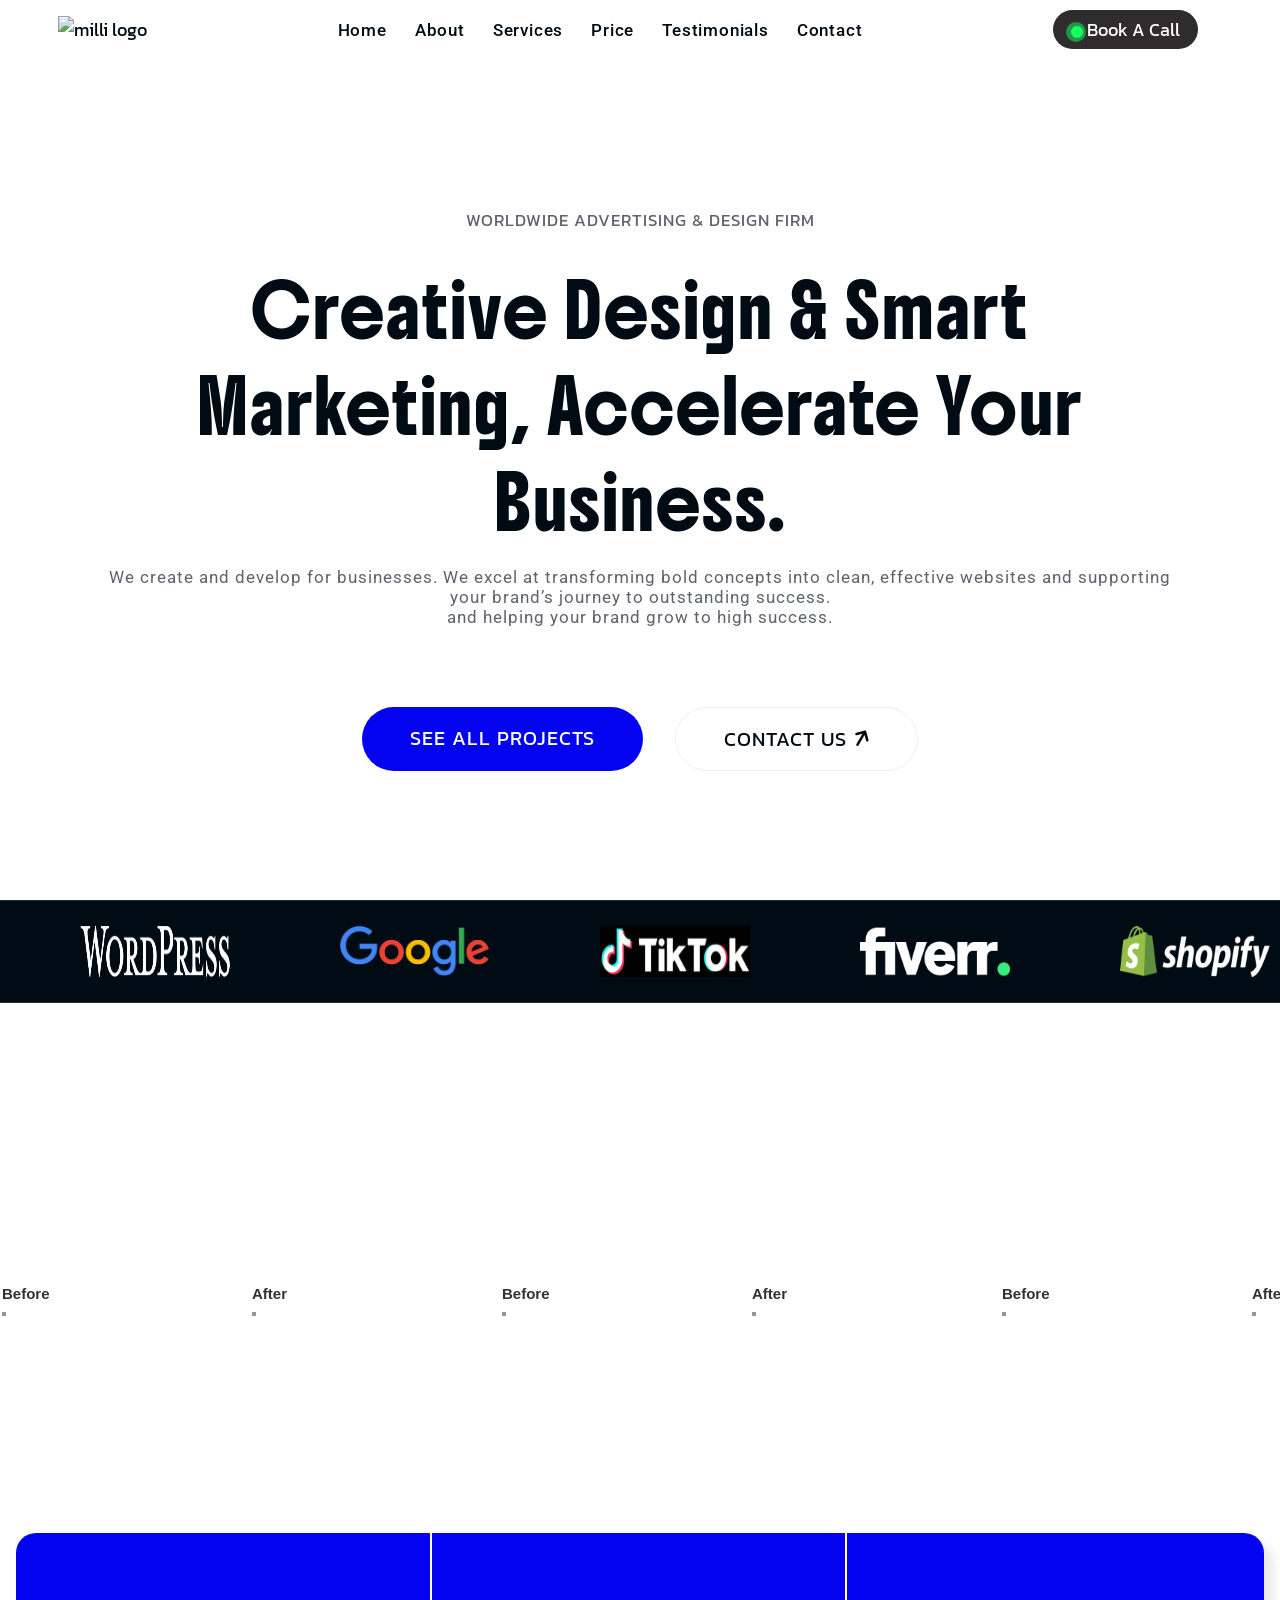
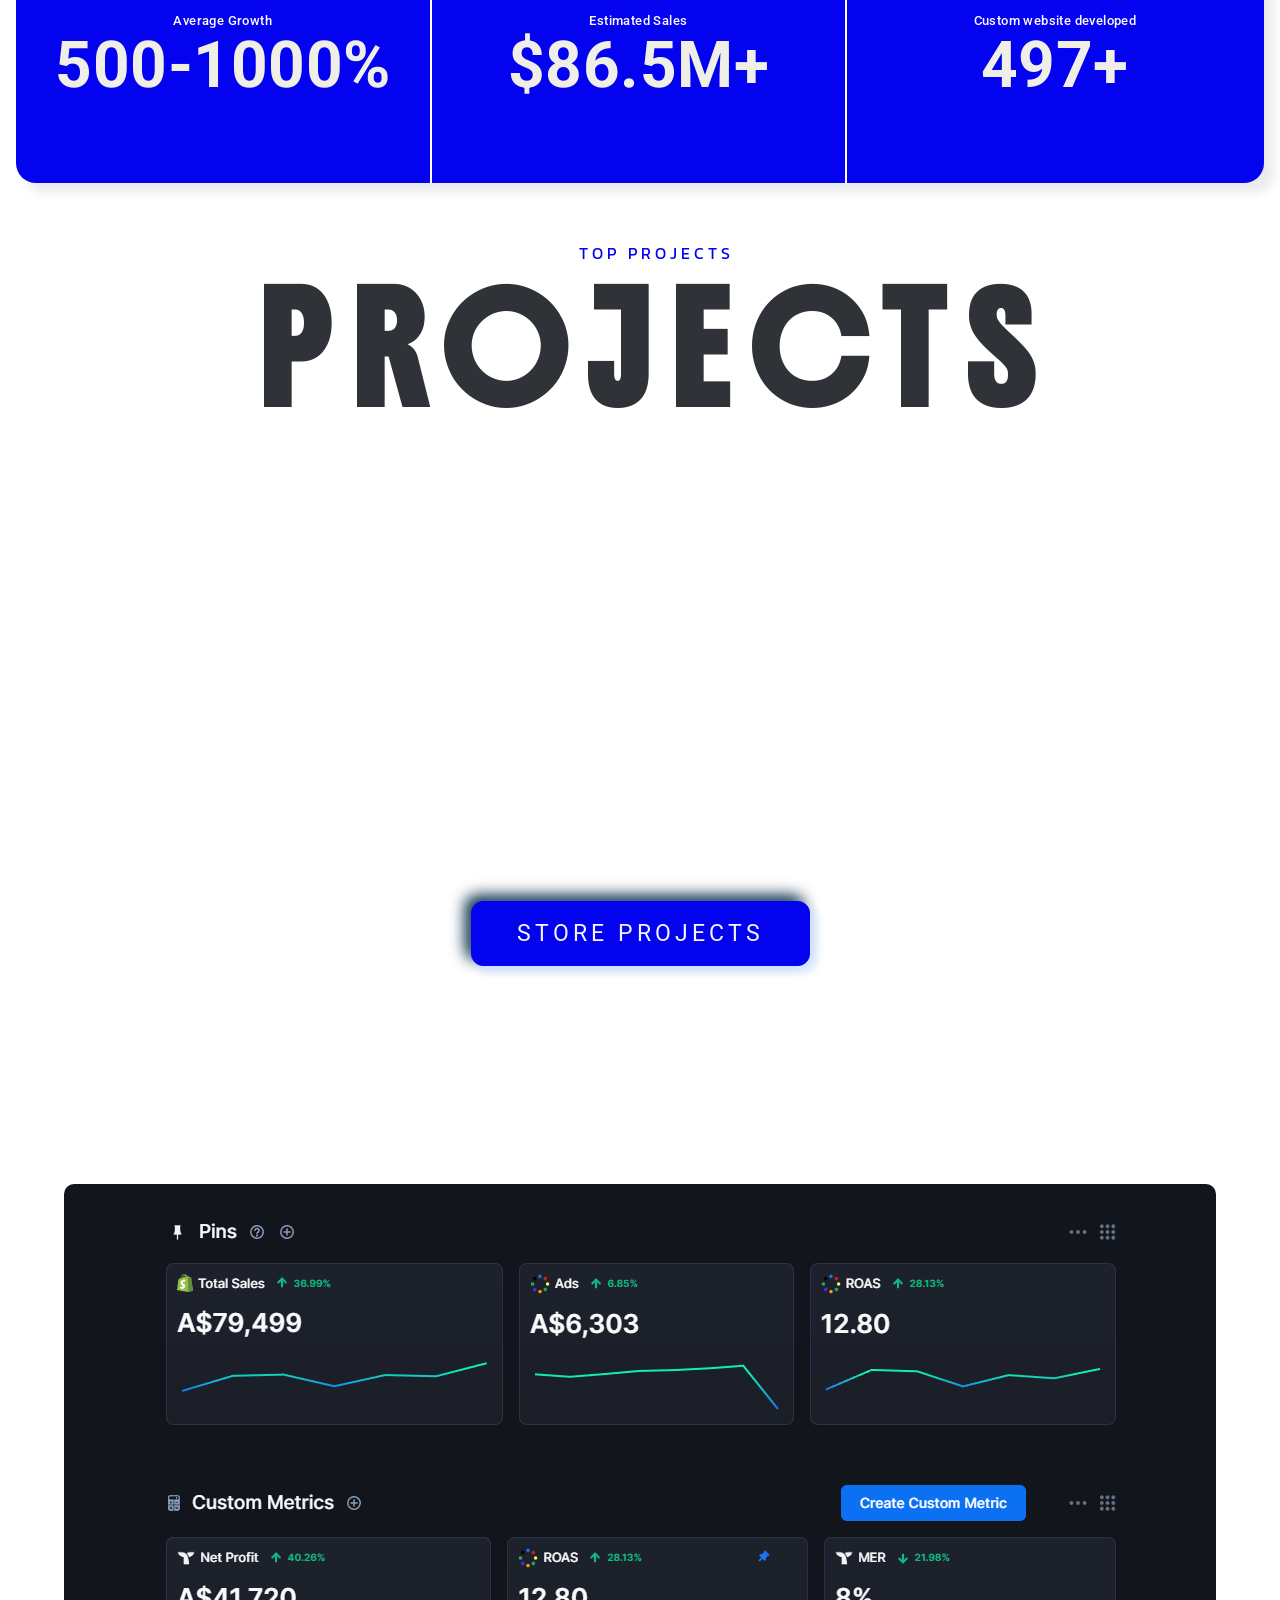
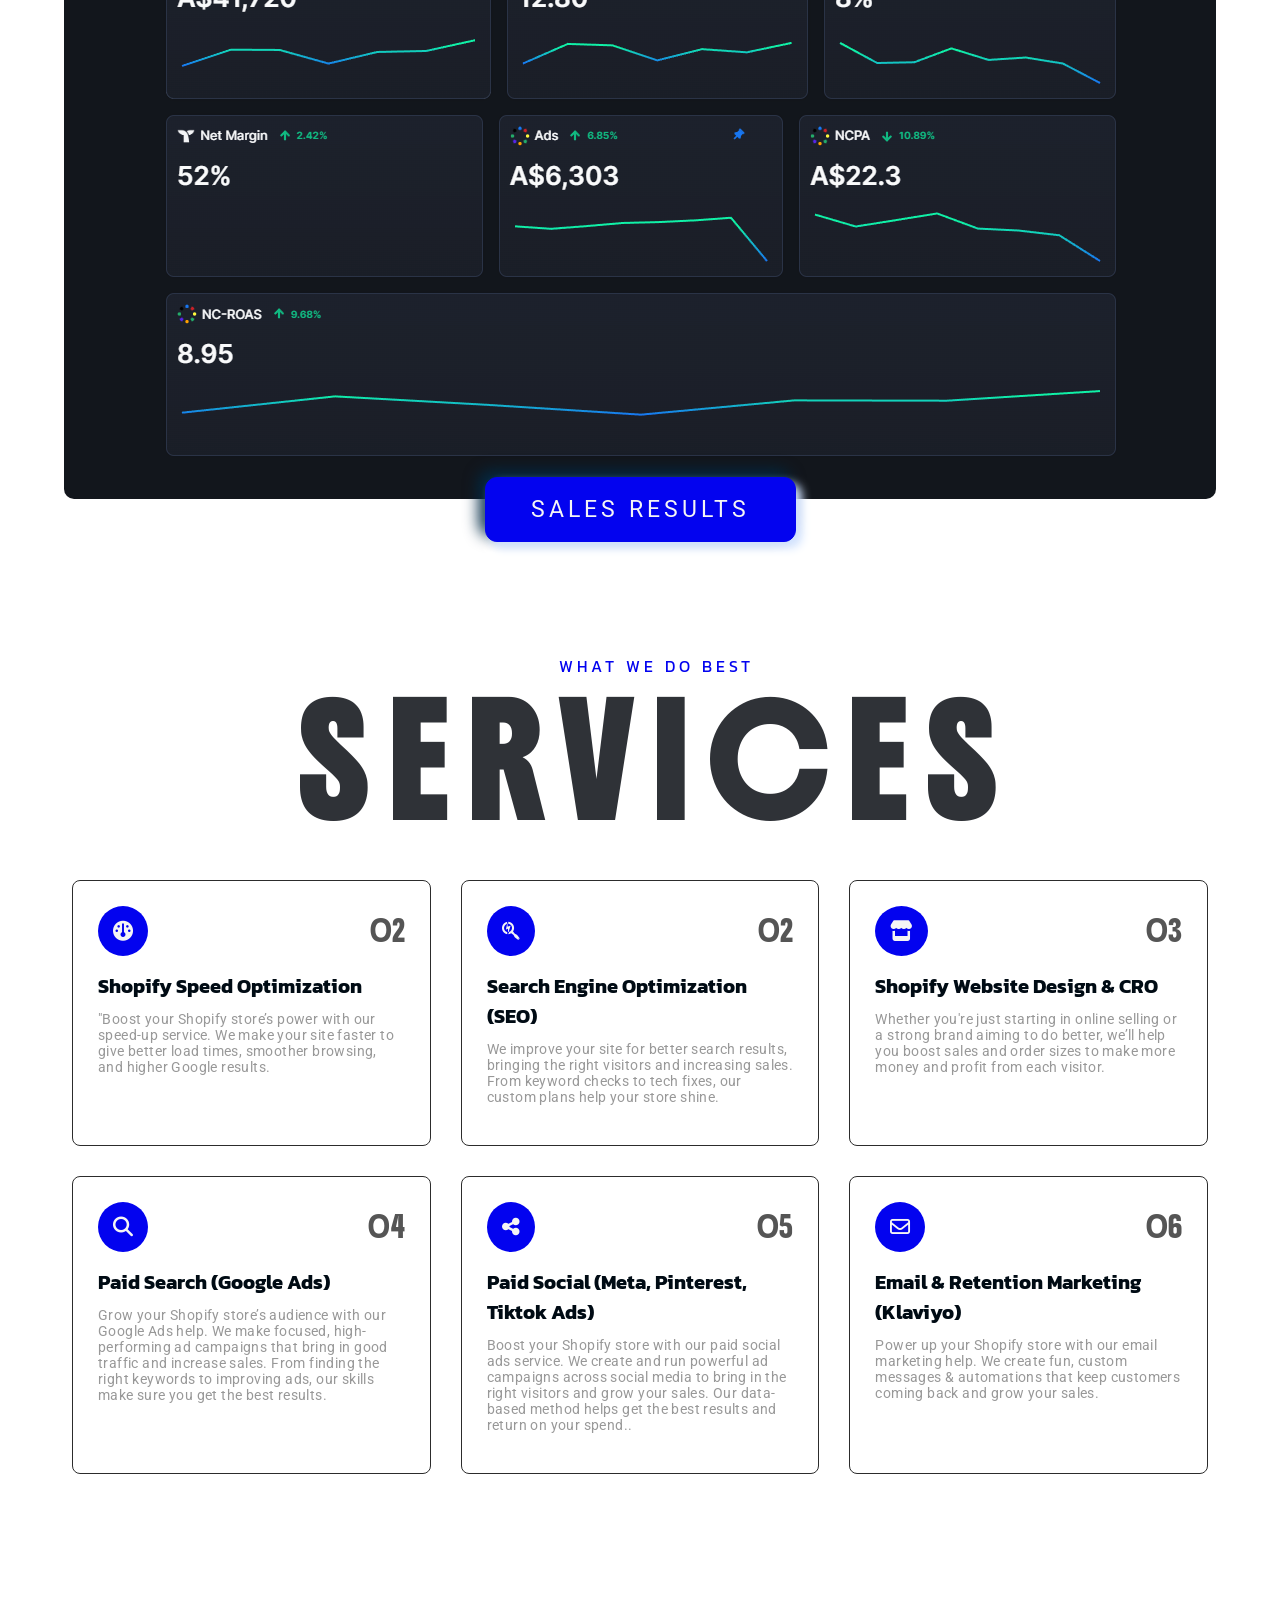
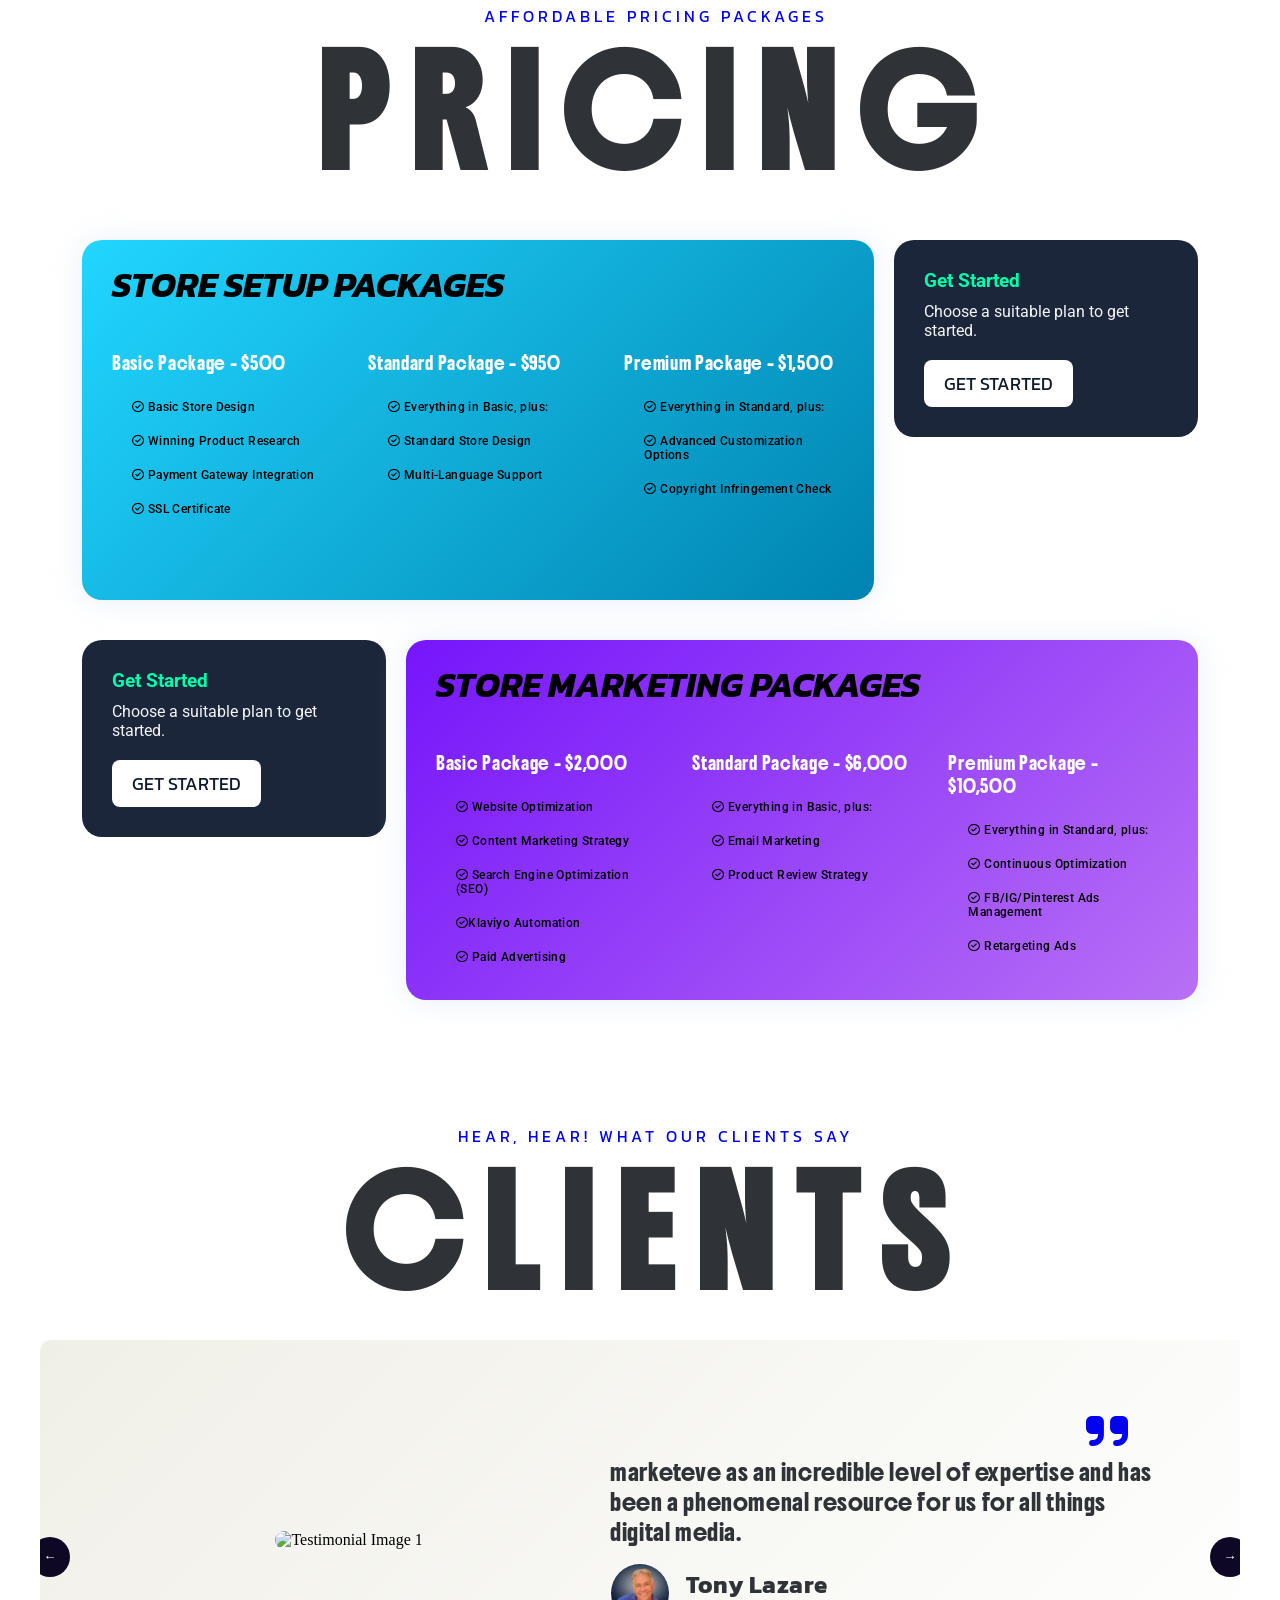
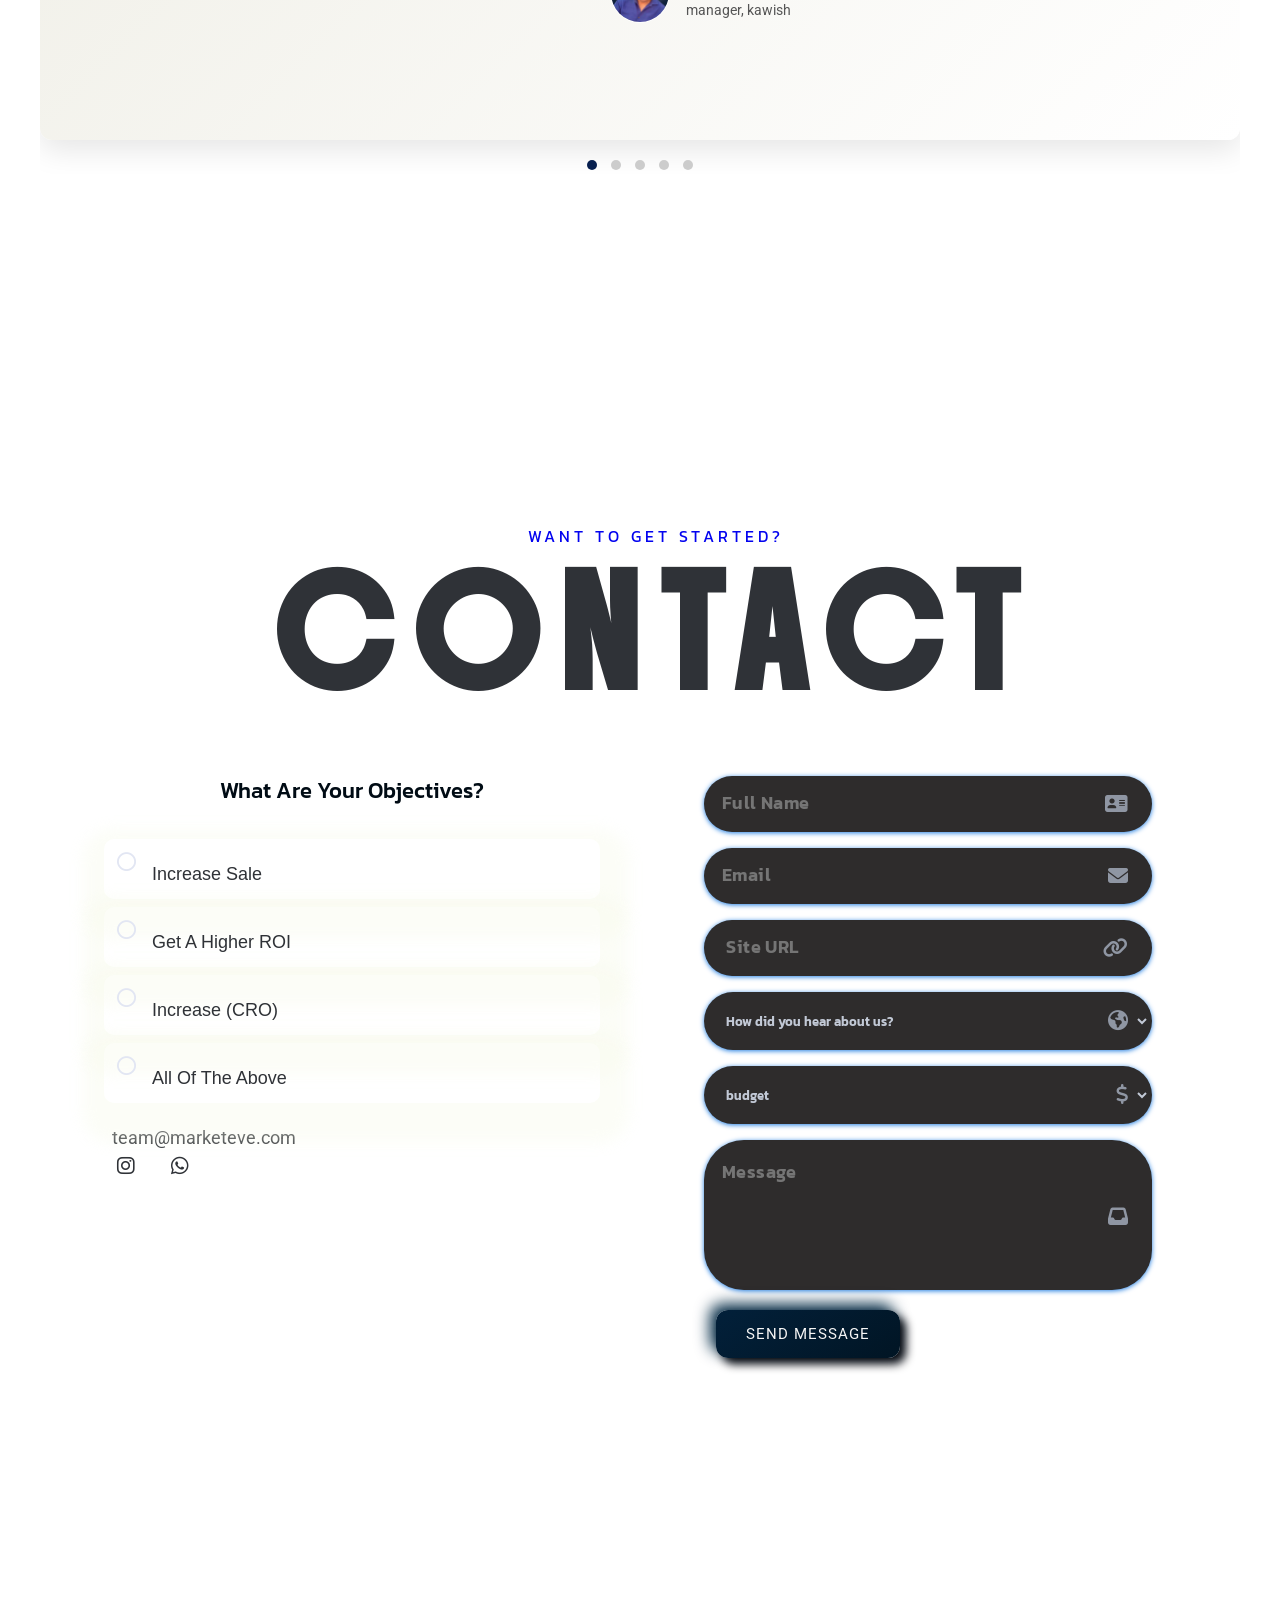
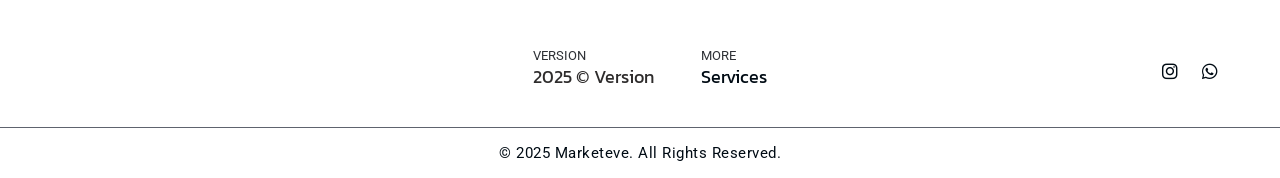
==== marketeve/index.html @ 3a7a6380 "Add files via upload" ====
<!DOCTYPE html>
<html lang="en">

<head>
  <meta charset="UTF-8">
  <meta name="viewport" content="width=device-width, initial-scale=1.0">
  <title>marketeve | building your ecommerce business</title>
  <link rel="shortcut icon" href="asset/favicon.jpg" type="image/x-icon">
  <!-- CSS STYLING -->
  <link rel="stylesheet" href="css/style.css">
  <!-- ANIMATION ON SCROOL -->
  <link href="https://unpkg.com/aos@2.3.1/dist/aos.css" rel="stylesheet">
  <!-- FONT AWESOME -->
  <link rel="stylesheet" href="https://cdnjs.cloudflare.com/ajax/libs/font-awesome/6.4.2/css/all.min.css" />
<!-- CALLENDLY -->
<link href="https://assets.calendly.com/assets/external/widget.css" rel="stylesheet">

</head>

<body>

  <!-- header start -->
  <header class="header">
    <div class="hd-cont">
      <div class="logo">
        <a href="#"> <img src="asset/logo.png" alt="milli logo">
        </a>
      </div>

    
      <nav class="navs">
        <a href="#" >Home</a>
        <a href="about.html" >About</a>
        <a href="#services" >Services</a>
        <a href="#price" >price</a>
        <a href="#testimonials" >Testimonials</a>
        <a href="#contact" >Contact</a>
        </nav>







        
      <div class="rgt-hd">
  <div class="hd-cll">
        <a href="" onclick="Calendly.initPopupWidget({url: 'https://calendly.com/team-marketeve/30min?primary_color=0303ef'});return false;"> <i class="fa-solid fa-circle"><span></span></i> book a call</a>
      </div>

      </div>











      <div class="rgt-hd rgt-vis">
   <!--      <div class="hd-cll">
          <a href="" onclick="Calendly.initPopupWidget({url: 'https://calendly.com/team-marketeve/30min?primary_color=0303ef'});return false;"> <i class="fa-solid fa-circle"><span></span></i> book a call</a>
        </div> -->
        <div class="nav-togg">
          <div class="menu-icon" onclick="toggleMenu(event)">
            <div class="line line1"></div>
            <div class="line line2"></div>
          </div>
        </div>
      </div>

      <nav class="nav-menu">
        <a href="#" onclick="toggleMenu(event)">Home</a>
        <a href="about.html" onclick="toggleMenu(event)">About</a>
        <a href="#services" onclick="toggleMenu(event)">Services</a>
        <a href="#price" onclick="toggleMenu(event)">price</a>
        <a href="#testimonials" onclick="toggleMenu(event)">Testimonials</a>
        <a href="#contact" onclick="toggleMenu(event)">Contact</a>
        <span>
          <div class="nav-sic">
            <p>social handles</p>
            <div class="sic-ico">
      
            <a href="https://www.instagram.com/marke.teve?igsh=NTRycnRsMXFlcXRh "><i class="fa-brands fa-instagram"></i></a> 
                 
             <a href=" https://wa.me/13147437453"><i class="fa-brands fa-whatsapp"></i> </a>
           
            </div>
          </div>

      </nav>

    </div>

  </header>

  <!-- header ends -->


  <section class="hero section" data-aos="zoom-in" data-aos-delay="100" data-aos-duration="1000">
    <div class="hero-con">
      <p class="con-p1">Worldwide Advertising & Design Firm
      </p>
      <h1 data-aos="zoom-in" data-aos-delay="200" data-aos-duration="1000">Creative Design & Smart Marketing, Accelerate Your Business.</h1>
      <p data-aos="zoom-in" data-aos-delay="300" data-aos-duration="1000">We create and develop for businesses. We excel at transforming bold concepts into clean, effective websites and supporting your brand’s journey to outstanding success.<br>and helping your brand grow to high success.</p>
      <div class="hr-cn-btn" data-aos="zoom-in" data-aos-delay="400" data-aos-duration="1000">
        <a href="projects.html" class="cn-bt1">See all projects</a>
        <a href=" https://wa.me/13147437453 " target="_blank" class="cn-bt2">contact US <i
            class="fa-solid fa-arrow-up"></i></a>
      </div>
    </div>

  </section>
  <!-- Clients -->
  <section class="  min-section">
    <div class="slider-container">
      <div class="row">
        <img src="asset/tr11.png" alt="Logo">
        <img src="asset/tr22.png" alt="Logo">
        <img src="asset/tr33.png" alt="Logo">
        <img src="asset/tr44.png" alt="Logo">
        <img src="asset/tr55.png" alt="Logo">
        <img src="asset/tr66.png" alt="Logo">
        <img src="asset/tr11.png" alt="Logo">
        <img src="asset/tr22.png" alt="Logo">
        <img src="asset/tr33.png" alt="Logo">
        <img src="asset/tr44.png" alt="Logo">
        <img src="asset/tr55.png" alt="Logo">
        <img src="asset/tr66.png" alt="Logo">
      </div>


    </div>
  </section>


  <section id="portfolio" class="portfolio">
    <div class="container" >


      <div class="port-slide">
        <div class="p-slide-track">



          <div class="slide">
            <span class="ti">
              <h3>before</h3>
              <img src="asset/before1.jpg" alt="">
            </span>
          </div>
          <div class="slide">
            <span class="ti">
              <h3>after</h3>
              <img src="asset/after1.jpg" alt="">
            </span>
          </div>

          <div class="slide">
            <span class="ti">
              <h3>before</h3>
              <img src="asset/before2.jpg" alt="">
            </span>
          </div>
          <div class="slide">
            <span class="ti">
              <h3>after</h3>
              <img src="asset/after2.jpg" alt="">
            </span>
          </div>


          <div class="slide">
            <span class="ti">
              <h3>before</h3>
              <img src="asset/before3.jpg" alt="">
            </span>
          </div>
          <div class="slide">
            <span class="ti">
              <h3>after</h3>
              <img src="asset/after3.jpg" alt="">
            </span>
          </div>



          <div class="slide">
            <span class="ti">
              <h3>before</h3>
              <img src="asset/before4.jpg" alt="">
            </span>
          </div>
          <div class="slide">
            <span class="ti">
              <h3>after</h3>
              <img src="asset/after4.jpg" alt="">
            </span>
          </div>



          <div class="slide">
            <span class="ti">
              <h3>before</h3>
              <img src="asset/before1.jpg" alt="">
            </span>
          </div>
          <div class="slide">
            <span class="ti">
              <h3>after</h3>
              <img src="asset/after1.jpg" alt="">
            </span>
          </div>

          <div class="slide">
            <span class="ti">
              <h3>before</h3>
              <img src="asset/before2.jpg" alt="">
            </span>
          </div>
          <div class="slide">
            <span class="ti">
              <h3>after</h3>
              <img src="asset/after2.jpg" alt="">
            </span>
          </div>


          <div class="slide">
            <span class="ti">
              <h3>before</h3>
              <img src="asset/before3.jpg" alt="">
            </span>
          </div>
          <div class="slide">
            <span class="ti">
              <h3>after</h3>
              <img src="asset/after3.jpg" alt="">
            </span>
          </div>



          <div class="slide">
            <span class="ti">
              <h3>before</h3>
              <img src="asset/before4.jpg" alt="">
            </span>
          </div>
          <div class="slide">
            <span class="ti">
              <h3>after</h3>
              <img src="asset/after4.jpg" alt="">
            </span>
          </div>



        </div>
      </div>


    </div>

    <div class="comp-afr">
      <div class="afr-bord">
        <div class="brd-cont">
          <h5>Average Growth</h5>
          <h1>500-1000%</h1>
        </div>
        <div class="brd-cont">
          <h5>Estimated Sales</h5>
          <h1>$86.5M+</h1>
        </div>
        <div class="brd-cont">
          <h5>Custom website developed</h5>
          <h1>497+</h1>
        </div>

      </div>
    </div>
  </section><!-- End Portfolio Section -->

  <!-- Clients -->
  <!-- project section -->

  <section class="section reveal">
    <div class="sec-tit">
      <div class="sec-mini-tit">
        <p data-aos="fade-up">Top projects</p>
        <h1 data-aos="fade-up">PROJECTS</h1>
      </div>
    </div>

    <div class="prj-sec">
      <div class="prj-vid">
        <video id="video" autoplay loop muted playsinline>
          <source src="asset/videve.mp4" type="video/mp4">
        </video>
      </div>
    </div>
    <div class="prj-bt-con " data-aos="fade-up" data-aos-delay="200" data-aos-duration="1000">
      <div class="prj-con-txt">
        <a href="projects.html#stores"> <button class="btn-prj">STORE PROJECTS</button></a>
      </div>

    </div>
  </section>



  <!-- project section -->


  <!-- sales result -->

  <section class="section reveal">
    <div class="sec-tit">
      <div class="sec-mini-tit">
        <p data-aos="fade-up">max Return on investment</p>
        <h1 data-aos="fade-up">results</h1>
      </div>
    </div>

    <div class="prj-sec" ata-aos="fade-up" data-aos-delay="100" data-aos-duration="1000">
      <div class="prj-img">
        <img src="asset/prof1.png" alt="portfolio">
      </div>


    </div>
    <div class="prj-bt-con ">
      <div class="prj-con-txt">
        <a href="projects.html#sales"> <button class="btn-prj">Sales results</button></a>
      </div>

    </div>

  </section>





  <!-- sales result -->


  <section id="services" class="section reveal">
    <div class="sec-tit">
      <div class="sec-mini-tit">
        <p>What we do best</p>
        <h1>services</h1>
      </div>
    </div>


    <div class="services-section ">
      <div class="service-card">
        <div class="card-header">
          <div class="icon"><i class="fa-solid fa-gauge"></i></div>
          <div class="number">02</div>
        </div>
        <h3>Shopify Speed Optimization</h3>
        <p>"Boost your Shopify store’s power with our speed-up service. We make your site faster to give better load times, smoother browsing, and higher Google results. </p>
      </div>


      <div class="service-card">
        <div class="card-header">
          <div class="icon"><i class="fa-brands fa-searchengin"></i></div>
          <div class="number">02</div>
        </div>
        <h3>Search Engine Optimization (SEO)</h3>
        <p>We improve your site for better search results, bringing the right visitors and increasing sales. From keyword checks to tech fixes, our custom plans help your store shine.</p>
      </div>


      <div class="service-card">
        <div class="card-header">
          <div class="icon"><i class="fa-solid fa-store"></i></div>
          <div class="number">03</div>
        </div>
        <h3>Shopify Website Design & CRO</h3>
        <p>Whether you're just starting in online selling or a strong brand aiming to do better, we’ll help you boost sales and order sizes to make more money and profit from each visitor.</p>
      </div>
      <div class="service-card">
        <div class="card-header">
          <div class="icon"><i class="fa-solid fa-magnifying-glass"></i></div>
          <div class="number">04</div>
        </div>
        <h3>Paid Search (Google Ads)</h3>
        <p>Grow your Shopify store’s audience with our Google Ads help. We make focused, high-performing ad
          campaigns that bring in good traffic and increase sales. From finding the right keywords to improving ads, our skills
          make sure you get the best results.</p>
      </div>

      <div class="service-card">
        <div class="card-header">
          <div class="icon"><i class="fa-solid fa-share-nodes"></i></div>
          <div class="number">05</div>
        </div>
        <h3>Paid Social (Meta, Pinterest, Tiktok Ads)</h3>
        <p>Boost your Shopify store with our paid social ads service. We create and run powerful ad campaigns across social media to bring in the right visitors and grow your sales. Our data-based method helps get the best results and return on your spend..</p>
      </div>

      <div class="service-card">
        <div class="card-header">
          <div class="icon"><i class="fa-regular fa-envelope"></i></div>
          <div class="number">06</div>
        </div>
        <h3>Email & Retention Marketing (Klaviyo)</h3>
        <p>Power up your Shopify store with our email marketing help. We create fun, custom messages & automations that keep customers coming back and grow your sales.</p>
      </div>



  
      <!-- Add more cards similarly... -->
    </div>
  </section>


  <!-- pricing section -->
  <section id="price" class="section reveal">
    <div class="sec-tit">
      <div class="sec-mini-tit">
        <p>Affordable Pricing Packages</p>
        <h1>pricing</h1>
      </div>
    </div>

    <div class="main-container">
      <div class="package-box">
        <h2>Store Setup Packages</h2>
        <div class="package-list">
          <div class="package">
            <h3>Basic Package – $500</h3>
            <ul>
              <li><i class="fa-regular fa-circle-check"></i> Basic Store Design</li>
              <li><i class="fa-regular fa-circle-check"></i> Winning Product Research</li>
              <li><i class="fa-regular fa-circle-check"></i> Payment Gateway Integration</li>
              <li><i class="fa-regular fa-circle-check"></i> SSL Certificate</li>
            </ul>
          </div>
          <div class="package">
            <h3>Standard Package – $950</h3>
            <ul>
              <li><i class="fa-regular fa-circle-check"></i> Everything in Basic, plus:</li>
              <li><i class="fa-regular fa-circle-check"></i> Standard Store Design</li>
              <li><i class="fa-regular fa-circle-check"></i> Multi-Language Support</li>
            </ul>
          </div>
          <div class="package">
            <h3>Premium Package – $1,500</h3>
            <ul>
              <li><i class="fa-regular fa-circle-check"></i> Everything in Standard, plus:</li>
              <li><i class="fa-regular fa-circle-check"></i> Advanced Customization Options</li>
              <li><i class="fa-regular fa-circle-check"></i> Copyright Infringement Check</li>
            </ul>
          </div>
        </div>
      </div>

      <div class="side-box">
        <h3>Get Started</h3>
        <p>Choose a suitable plan to get started.</p>
        <a href="#contact" class="button">Get Started</a>
      </div>
    </div>
    <div class="main-container man-con">
      <div class="side-box">
        <h3>Get Started</h3>
        <p>Choose a suitable plan to get started.</p>
        <a href="#contact" class="button">Get Started</a>
      </div>

      <div class="package-box">
        <h2>Store Marketing Packages</h2>
        <div class="package-list">
          <div class="package">
            <h3>Basic Package – $2,000</h3>
            <ul>
              <li><i class="fa-regular fa-circle-check"></i> Website Optimization</li>
              <li><i class="fa-regular fa-circle-check"></i> Content Marketing Strategy</li>
              <li><i class="fa-regular fa-circle-check"></i> Search Engine Optimization (SEO)</li>
              <li><i class="fa-regular fa-circle-check"></i>Klaviyo Automation </li>
              <li><i class="fa-regular fa-circle-check"></i> Paid Advertising</li>

            </ul>
          </div>
          <div class="package">
            <h3>Standard Package – $6,000</h3>
            <ul>
              <li><i class="fa-regular fa-circle-check"></i> Everything in Basic, plus:</li>
              <li><i class="fa-regular fa-circle-check"></i> Email Marketing</li>
              <li><i class="fa-regular fa-circle-check"></i> Product Review Strategy</li>
            </ul>
          </div>
          <div class="package">
            <h3>Premium Package – $10,500</h3>
            <ul>
              <li><i class="fa-regular fa-circle-check"></i> Everything in Standard, plus:</li>
              <li><i class="fa-regular fa-circle-check"></i> Continuous Optimization</li>
              <li><i class="fa-regular fa-circle-check"></i> FB/IG/Pinterest Ads Management</li>
              <li><i class="fa-regular fa-circle-check"></i> Retargeting Ads</li>
            </ul>
          </div>
        </div>
      </div>


    </div>
  </section>

  <!-- pricing section -->




  <!-- testimonial -->
  <section id="testimonials" class="section reveal sec-tes">
    <div class="sec-tit">
      <div class="sec-mini-tit">
        <p>Hear, hear! what our clients say </p>
        <h1>clients</h1>
      </div>
    </div>

    <div class="testimonial-slider">
      <button class="nav-button left" onclick="prevTestimonial()">&#8592;</button>
      <button class="nav-button right" onclick="nextTestimonial()">&#8594;</button>

      <div class="testimonial" id="testimonial">
        <div class="testimonial-image">
          <img src="/asset/pr1.png" alt="Testimonial Image 1" />
        </div>
        <div class="testimonial-content">
          <div class="quote">
            <i class="fa-solid fa-quote-right"></i>
            marketeve as an incredible level of expertise and has been a phenomenal resource for us for all things
            digital media.
          </div>
          <div class="author-info">
            <div class="author-photo">
              <img src="asset/mt1.jpg" alt="Tony Lazare" />
            </div>
            <div class="author-text">
              <h4>Tony Lazare</h4>
              <p>manager, kawish</p>
            </div>
          </div>
        </div>
      </div>

      <div class="testimonial" style="display: none" id="testimonial2">
        <div class="testimonial-image">
          <img src="asset/pr2.png" alt="Testimonial Image 2" />
        </div>
        <div class="testimonial-content">
          <div class="quote ">
            <i class="fa-solid fa-quote-right"></i>

            Most importantly, we trust them to act in our best interests.
          </div>
          <div class="author-info">
            <div class="author-photo">
              <img src="asset/mt2.jpg" alt="Jeremy Luke" />
            </div>
            <div class="author-text">
              <h4>Jeremy Luke</h4>
              <p>CMO of TTP</p>
            </div>
          </div>
        </div>
      </div>






      <div class="testimonial" style="display: none" id="testimonial3">
        <div class="testimonial-image">
          <img src="asset/tes3.png" alt="Testimonial Image 3" />
        </div>
        <div class="testimonial-content">
          <div class="quote ">
            <i class="fa-solid fa-quote-right"></i>

            Their approach is hands-on and supportive, not just audits—they guide you through implementation, unlike
            other agencies I've used.
          </div>
          <div class="author-info">
            <div class="author-photo">
              <img src="asset/gt1.jpg" alt="Nelly Lazare" />
            </div>
            <div class="author-text">
              <h4>Nelly Lazare</h4>
              <p>Marketplace Manager, Nina Jewelry</p>
            </div>
          </div>
        </div>
      </div>








      <div class="testimonial" style="display: none" id="testimonial4">
        <div class="testimonial-image">
          <img src="asset/tes4.png" alt="Testimonial Image 2" />
        </div>
        <div class="testimonial-content">
          <div class="quote ">
            <i class="fa-solid fa-quote-right"></i>

            Hard to imagine a better agency structure for managing complexity—they consistently deliver at an
            exceptional level.
          </div>
          <div class="author-info">
            <div class="author-photo">
              <img src="asset/mt3.jpg" alt="Jeremy Luke" />
            </div>
            <div class="author-text">
              <h4>Tony Lazare</h4>
              <p>Manager, Allgoodsstore</p>
            </div>
          </div>
        </div>
      </div>








      <div class="testimonial" style="display: none" id="testimonial5">
        <div class="testimonial-image">
          <img src="asset/tes5.png" alt="Testimonial Image 5" />
        </div>
        <div class="testimonial-content">
          <div class="quote ">
            <i class="fa-solid fa-quote-right"></i>
            A brilliantly structured product system—built to handle complexity with consistency and ease.

          </div>
          <div class="author-info">
            <div class="author-photo">
              <img src="asset/gt2.jpg" alt="Jeremy Luke" />
            </div>
            <div class="author-text">
              <h4> Janet Mayan</h4>
              <p>CO-Founder of Manimi</p>
            </div>
          </div>
        </div>
      </div>








      <div class="slider-controls">
        <span class="dot active" onclick="showTestimonial(1)"></span>
        <span class="dot" onclick="showTestimonial(2)"></span>
        <span class="dot" onclick="showTestimonial(3)"></span>
        <span class="dot" onclick="showTestimonial(4)"></span>
        <span class="dot" onclick="showTestimonial(5)"></span>
      </div>
    </div>


  </section>
  <!-- testimonial -->


  <!-- contact -->
  <section id="contact" class="section contact reveal">
    <div class="container">
      <div class="sec-tit">
        <div class="sec-mini-tit">
          <p>Want to get started? </p>
          <h1>contact</h1>
        </div>
      </div>

      <div class="cont-form">


        <div class="form-rgt">
          <div class="hed-tit">
            <h4>what are your objectives?</h4>
          </div>
          <div class="titleb">
            <input type="checkbox" name="option" id="option1">
            <label for="option1">
              <h5>increase sale</h5>
            </label>
          </div>


          <div class="titleb">
            <input type="checkbox" name="option" id="option2">
            <label for="option2">
              <h5>Get A higher ROI</h5>
            </label>
          </div>



          <div class="titleb">
            <input type="checkbox" name="option" id="option3">
            <label for="option3">
              <h5>Increase (CRO)</h5>
            </label>
          </div>


          <div class="titleb">
            <input type="checkbox" name="option" id="option4">
            <label for="option4 ">
              <h5>All Of The Above</h5>
            </label>
          </div>

          <div class="com-info">
           <a href="mailto:team@marketeve.com"> <h6>team@marketeve.com</h6></a>
            <div class="com-soc">
             <a href="https://www.instagram.com/marke.teve?igsh=NTRycnRsMXFlcXRh "><i class="fa-brands fa-instagram"></i></a> 
              <a href="https://wa.me/13147437453"><i class="fa-brands fa-whatsapp"></i> </a>
            </div>
          </div>


        </div>





        <div class="form-lft contact">
          <form action="https://api.web3forms.com/submit" method="POST" class="cont-form">

            <input type="hidden" name="access_key" value="0a9f9bf9-16be-4111-91bc-6b90ac90f3d3">
            <input type="hidden" name="redirect" value="thankyou.html">
            <input type="hidden" name="subject" value=`marketeve you have a message`>




            <div class="input-wrap w-100">
              <input type="text" name="name" autocomplete="off" class="cont-inp" placeholder="Full Name" required>
              <i class="  icon fa-solid fa-address-card"></i>
            </div>




            <div class="input-wrap w-100">
              <input type="text" name="email" autocomplete="off" class="cont-inp" placeholder="Email" required>
              <i class="  icon fa-solid fa-envelope"></i>
            </div>

            <div class="input-wrap w-100">
              <input type="link" name="link" autocomplete="off" placeholder=" Site URL" class="cont-inp">
              <i class="icon fa-solid fa-link"></i>
            </div>

            <div class="input-wrap w-100">
              <select name="where?" id="hear" class="cont-inp">
                <option value=""> How did you hear about us?</option>
                <option value="google">google</option>
                <option value="shopify experts">shopify experts</option>
                <option value="Friend/Refferal client">Friend/Refferal client</option>
                <option value="other">other</option>
              </select>
              <i class="icon fa-solid fa-earth-americas"></i>

            </div>


            <div class="input-wrap w-100">
              <select name="bugt" id="budget" class="cont-inp">
                <option value=" "> budget</option>
                <option value="500 - 5k">500 - 5k</option>
                <option value="10k - 20k">10k - 20k</option>
                <option value="50k +">50k +</option>
              </select>
              <i class=" icon fa-solid fa-dollar-sign"></i>

            </div>


            <div class="input-wrap textarea w-100">
              <textarea name="mesg" autocomplete="off" class="cont-inp" placeholder="Message" required></textarea>

              <i class="  icon fa-solid fa-inbox"></i>
            </div>

            <div class="cont-butt ">
              <button type="submit" class="btn-prj ">Send Message</button>

            </div>
          </form>
        </div>
      </div>


    </div>
  </section><!-- End Contact Section -->



  <!-- contact -->

<!-- footer -->
 <section class="foot-sec">
  <div class="logo">
    <img src="asset/logo.png" alt="">
    
  </div>
  <div class="links">
    <ul>

<li><h4>Version</h4>2025 © Version</li>
<li><h4>more</h4><a href="#services">services</a></li>


    </ul>
  </div>

  <div class="social">
  <a href="https://www.instagram.com/marke.teve?igsh=NTRycnRsMXFlcXRh "><i class="fa-brands fa-instagram"></i></a> 
 <a href=" https://wa.me/13147437453"><i class="fa-brands fa-whatsapp"></i> </a>
   </div>
 </section>
<div class="hr"></div><!-- footer -->
<div class="all-right">
  <h4>© 2025 marketeve. All rights reserved.</h4>
</div>
</body>
<!-- FOTTER -->

<!-- javascripts -->
<script src="js/index.js"></script>
<!-- ANIMATION ON SCROLL -->
<script src="https://unpkg.com/aos@2.3.1/dist/aos.js"></script>
<!-- callendly -->
<script src="https://assets.calendly.com/assets/external/widget.js" type="text/javascript" async></script>


<script>
  AOS.init();
</script>

</html>
---- marketeve/css/style.css ----
@import url('https://fonts.googleapis.com/css2?family=Boldonse&family=Kanit:ital,wght@0,100;0,200;0,300;0,400;0,500;0,600;0,700;0,800;0,900;1,100;1,200;1,300;1,400;1,500;1,600;1,700;1,800;1,900&family=Roboto:ital,wght@0,100..900;1,100..900&display=swap');


* {
    padding: 0;
    margin: 0;
    box-sizing: border-box;
}

:root {
    --primary: #ffffff;
    --accent: #0303ef;
    --accent-bl: #9ea43f89;
    --secondary: #207de1;
    --secondary-alt: #080220f8;
    --neutral: #000b14;
    --bg-alt: #f5f5f5;
    --txt-alt: #f0efe7;
    --bg-gr: #2e2c2c;
    --gr-scl: rgba(255, 255, 255, 0.2);
    --gray-200: #f1f3f9;
    --gray-300: #dee3ed;
    --gray-400: #c2c9d6;
    --gray-500: #8f96a3;
    --gray-600: #5e636e;
    --gray-700: #2f3237;

}
/*    --primary: #000b14;
#f8242a
#f93433
#f9311c
    --accent: #6b002a;
    --accent-bl: #9ea43f89;
    --secondary: #001225;
    --secondary-alt: #080220f8;
    --neutral: #ffffff;
    --bg-alt: #f5f5f5;
    --txt-alt: #f0efe7;
    --bg-gr: #2e2c2c;
    --gr-scl: rgba(255, 255, 255, 0.2);
    --gray-200: #f1f3f9;
    --gray-300: #dee3ed;
    --gray-400: #c2c9d6;
    --gray-500: #8f96a3;
    --gray-600: #5e636e;
    --gray-700: #2f3237; */

html,
body {
    scroll-behavior: smooth;
}

/* ------------------------------------
scroll bar
---------------------------------------- */
body::-webkit-scrollbar {
    width: .4em;
}

body::-webkit-scrollbar-track {
    background: var(--bg-gr);

}

body::-webkit-scrollbar-thumb {
    background-color: var(--accent);
    height: 3rem;
    border-radius: 2px;
}

/*----------------------------------------------
   general
  ------------------------------------------- */

a {
    text-decoration: none;
    font-family: "Kanit", sans-serif;
    font-size: 18px;
    color: var(--neutral);
    transition: .5s ease;

}

a:hover {
    color: var(--accent);
    text-decoration: none;
}

h1 {
    font-family: "Boldonse", system-ui;
    font-size: 25px;
    text-transform: capitalize;
    color: var(--neutral);

}

p {
    color: var(--bg-alt);
}

h2,
h3,
h4,
h5,
h6,
p {
    font-family: "Roboto", sans-serif;

}

.section {
    padding: 2rem;
height: auto;
    justify-content: center;
    align-items: center;
    text-align: center;
}

.min-section {
    height: auto !important;
    padding: 25px 0px;
    background: var(--neutral);

    border-top: 1px solid var(--bg-gr);
    border-bottom: 1px solid var(--bg-gr);
}

body {
    background: var(--primary);
    margin: 0;
    overflow-x: hidden;
}

/* ------------------------------------------
reveal
---------------------------------------- */

.reveal {
    opacity: 0;
    transform: translateY(30px);
    transition: opacity 0.6s ease-out, transform 0.6s ease-out;
}

.reveal.active {
    opacity: 1;
    transform: translateY(10px);
}

/* ------------------------------
header
--------------------------------- */

.header {
    width: 100%;
    position: fixed;
    background: rgba(255, 255, 255, 0.5);
    /* Semi-transparent */
    z-index: 1000;
    backdrop-filter: blur(20px);
    left: 0;
}
.rgt-vis{
  display: none !important;
}

.rgt-hd {
  display: flex;
    align-items: center;
}

.rgt-hd .hd-cll a{
  color: var(--primary);

}
.rgt-hd .hd-cll {
    margin-right: 40px;
    background: var(--bg-gr);
    padding: 6px 18px;
    border-radius: 20px;
    backdrop-filter: blur(10px);
    display: flex;
    justify-content: center;
    align-items: center;
    text-transform: capitalize;
    font-family: "Kanit", sans-serif;
    transition: fade .5s ease-in-out;


}

.rgt-hd .hd-cll:hover {
    background: var(--gray-600);
}

.rgt-hd .hd-cll a:hover {
    color: var(--bg-alt);


}

.rgt-hd .hd-cll i span {
    position: absolute;
    margin-left: -5px;
    margin-top: -16.5px;
    height: 10px;
    max-width: 10px;
    width: 10px;
    padding: 10px;
    background: #15ff60;
    border-radius: 50px;
    align-items: center;
    justify-content: center;
    display: flex;
    opacity: .5;
    animation: pulseanimate infinite 2s ease-in-out 2s;

}

@keyframes pulseanimate {
    100% {
        transform: scale(1.5);
        opacity: 0;
    }


}

.rgt-hd .hd-cll i {
    position: relative;
    font-size: 12px;
    color: #15ff60;
    align-items: center;
    justify-content: center;
    margin-top: -5px;
}

.hd-cont {
    display: flex;
    justify-content: space-between;
    align-items: center;
    padding: 10px;
    margin: 0 2rem;

}

.hd-cont .logo {
    max-width: 120px;
    overflow: hidden;
    align-items: center;
    margin-left: 1rem;

}

.hd-cont .logo img {
    width: 100%;
}

/* -----------------------------
menu icon
-------------------------- */
.menu-icon {
    width: 40px;
    height: 40px;
    display: flex;
    flex-direction: column;
    justify-content: center;
    align-items: center;
    cursor: pointer;
    position: relative;
}

.line {
    width: 35px;
    height: 4px;
    border-radius: 3px;
    background-color: var(--gray-600);
    position: absolute;
    transition: all 0.5s ease;
    z-index: 999;

}

.line1 {
    transform: translateY(-6px);
}

.line2 {
    transform: translateY(6px);
}

.menu-icon:hover .line {
    background-color: var(--accent);
}

.menu-icon.active .line1 {
    transform: rotate(45deg);
    left: 0;
}

.menu-icon.active .line2 {
    transform: rotate(-45deg);
}

/* ------------------------------
nav
----------------------------------- */
.navs a{
  font-family: "roboto", sans-serif;
  font-style: normal;
  text-transform: capitalize;
  font-weight: 500;
  text-decoration: none;
  font-size: 17px;
  letter-spacing: .8px;
  margin: 2px 12px;
  transition: .5s ease;
}
.nav-menu {
    position: fixed;

    top: 0;
    right: -500px;
    width: 500px;
    height: 100vh;
    background-color: var(--secondary-alt);
    transition: right 0.5s ease;
    display: none;
    visibility: hidden;
    flex-direction: column;
    align-items: left;
    padding-top: 4rem;
    padding-left: 1rem;
    color: white;
    z-index: 998;

}

.nav-menu span {
    background-color: var(--bg-gr);
    height: 1px;
    width: 100%;
}

.nav-menu.active {
    right: 0;
}

.nav-menu a {
    font-family: "Boldonse", system-ui;
    color: white;
    font-style: normal;
    text-transform: capitalize;
    font-weight: 500;
    text-decoration: none;
    font-size: 27px;
    letter-spacing: .8px;
    margin: 10px 30px;
    transition: .5s ease;
}

.nav-menu a:hover {
    color: var(--accent);
    transform: scalex(1.05);
}

.nav-sic {
    justify-content: center;
    margin: 15px 20px;
    display: flex;
    flex-direction: column;
    margin-top: 2rem;

}


.nav-sic p {
    margin-left: 20px;
}

/* -------------------------------
hero section
---------------------------- */


.hero {
    justify-content: center;
    text-align: center;
    height: 100vh;
    padding: 1rem;
    margin: 0 5rem;
    display: flex;



}


.hero-con {
    justify-content: center;
    align-items: center;
    text-align: center;
    margin-top: 80px;
}

.hero-con img {
    max-width: 300px;
    width: 300px;
}

.hero-con h1 {
    letter-spacing: 2px;
    font-size: 50px;
    font-weight: 400;

}

.hero-con p {
    font-size: 17px;
    letter-spacing: 1px;
    margin-top: 1rem;
    color: var(--gray-600);


}

.hero-con .con-p1 {
    margin: 30px 0;
    text-transform: uppercase;
    color: var(--gray-600);
    font-family: "Kanit", sans-serif;

}

.hero-con .hr-cn-btn {
    margin-top: 3rem;
    display: flex;
    flex-wrap: wrap;
    justify-content: center;
}

.hero-con .hr-cn-btn a {
    margin: 2rem 1rem;
    font-size: 20px;
    text-transform: uppercase;
    letter-spacing: 1px;
    transition: .5s ease;
    padding: 1rem 3rem;

}

.hero-con .hr-cn-btn .cn-bt1 {
    background: var(--accent);
    border-radius: 50px;
    transition: .5s ease;
    color: var(--primary);

}

.hero-con .hr-cn-btn .cn-bt2 {
    border: 1px solid var(--txt-alt);
    border-radius: 50px;
    transition: .5s ease;
}

.hero-con .hr-cn-btn .cn-bt2 i {
    transform: rotate(30deg);
    transition: .5px ease;
}

.hero-con .hr-cn-btn .cn-bt1:hover {
    background: var(--gray-400);
    color: var(--neutral);

}

.hero-con .hr-cn-btn .cn-bt2:hover {
    background: var(--gray-400);
    color: var(--neutral);
}

/* -----------------------------------------
CLIENTS
-------------------------------------------------- */
.slider-container {
    width: 100vw;
    overflow: hidden;

}

.row {
    display: flex;
    gap: 30px;
    animation: slide 15s linear infinite;
}

.row img {
    width: 150px;
    margin-left: 5rem;


}

@keyframes slide {
    from {
        transform: translateX(0);
    }

    to {
        transform: translateX(-50%);
    }
}

.slider-container:hover .row {
    animation-play-state: paused;
}

/*-------------------------------------- 
PROJECT SECTIONS
----------------------------------- */
.section .sec-tit {
    padding: 1rem;
    justify-content: center;
    align-items: center;
    text-align: center;
    position: relative;
}

.section .sec-mini-tit {
    width: 100%;
    position: absolute;
}

.section .sec-mini-tit p {
    text-transform: uppercase;
    color: var(--accent);
    position: relative;
    font-family: "Kanit", sans-serif;
    letter-spacing: 4px;
    margin-bottom: -10px;

}

.section .sec-mini-tit h1 {
    text-transform: uppercase;
    font-size: 100px;
    letter-spacing: 20px;
    font-weight: 700;
    color: var(--gray-700);

}

.prj-sec {
    position: relative;
    top: 90px;
}

.prj-sec .prj-vid video {
    width: 90vw;
    transition: width 0.3s ease;
    top: 10px;
    border-radius: 10px;
}


.prj-bt-con {
    padding: 2rem;
    width: 100%;
    text-align: center;
    align-items: center;
    justify-content: center;


}

.prj-bt-con .btn-prj {
  background: var(--accent);
    border: 1px solid var(--accent);
    text-transform: uppercase;
    padding: 18px 45px;
    font-family: "Roboto", sans-serif;
    letter-spacing: 4px;
    font-size: 23px;
    color: var(--bg-alt);
    border-radius: 12px;
    box-shadow: 6px 6px 10px #d2e3ff, -6px -6px 15px #022a45;
    cursor: pointer;
    transition: all 0.3s ease-in-out;
    position: relative;
    outline: none;
    margin-top: 2rem;
}

.prj-bt-con .btn-prj:hover {
    transform: translateY(-5px);
    box-shadow: 10px 10px 20px #00050d, -10px -10px 20px #022a45;
    color: #ffffff;
}

.prj-bt-con .btn-prj:active {
    transform: translateY(2px);
    box-shadow: inset 4px 4px 4px #00050d, inset -4px -4px 10px #022a45;
    color: #00aacc;
}

/* ----------------------------------------
results
---------------------------------------- */

.prj-sec .prj-img img {
    border-radius: 10px;
}
/* -------------------------------------
services
--------------------------------------- */
.serv-section{
    overflow: visible !important;
height: auto;
padding-bottom: 2rem;
}

.ser-sec-con{
    display: flex;
    height: 100vh;
    position: sticky;
}


.services-section {
    display: grid;
    grid-template-columns: repeat(auto-fit, minmax(300px, 1fr));
    gap: 30px;
    padding: 50px 40px;
    position: relative;
    margin-top: 10rem;
}

.service-card {
    background: transparent;
    border: 1px solid #2c2c2c;
    padding: 25px;
    border-radius: 8px;
    text-align: left;
    transition: all 0.3s ease;
}

.service-card:hover {
    border-color: var(--accent);
}

.card-header {
    display: flex;
    justify-content: space-between;
    align-items: center;
    margin-bottom: 15px;
}

.icon i {
    font-size: 20px;
    background: var(--accent);
    padding: 15px;
    border-radius: 50%;
    color: var(--bg-alt);
}

.number {
    font-size: 20px;
    color: #555;
    font-family: "Boldonse", system-ui;

}

.service-card h3 {
    font-size: 20px;
    margin-bottom: 10px;
    text-transform: capitalize;
    
    font-family: "Kanit", sans-serif;

    color: var(--neutral);
}

.service-card p {
    font-size: 14px;
    color: #989898;
    margin-bottom: 15px;
    letter-spacing: .4px;
    

}

.service-card a {
    color: var(--accent);
    text-decoration: none;
    font-weight: bold;
    font-size: 14px;
}

.service-card a:hover {
    text-decoration: underline;
}


/* --------------------------------------
PRICING
----------------------------------------- */


.main-container {
    display: flex;
    gap: 20px;
    justify-content: center;
    text-align: left;
    align-items: flex-start;
    position: relative;
    height: auto;
    top: 200px;
    padding: 20px 50px;
    
    
  }

  .man-con .package-box {

      background: linear-gradient(135deg, #7615fb, #b870f5

      );
  }
  .package-box {
    background: linear-gradient(135deg, #21d6ff, #0083B0);
    border-radius: 20px;
    padding: 30px;
    height: 360px;
    
    flex: 3;
    display: flex;
    flex-direction: column;
    -webkit-box-shadow: 0 1px 30px rgba(0, 0, 0, 0.216);
    -moz-box-shadow: 0 1px 30px rgba(0, 0, 0, 0.216);
    box-shadow: 0 1px 30px rgba(193, 213, 243, 0.383);    
  }

  .package-box h2 {
    margin-bottom: 20px;
    font-size: 35px;
    font-weight: 700;
    font-family: "Kanit", sans-serif;
    text-transform: uppercase;
    font-style:italic;
    line-height: 30px;

  }

  .package-list {
    display: flex;
    justify-content: space-between;
    flex-wrap: wrap;
    height: 100%;
    width: 100%;
  }

  .package {
    width: 30%;
  }

  .package h3 {
    color: #ffffff;
    margin-bottom: 15px;
    font-weight: 400;
    font-size: 12px;
    letter-spacing: .7px;
    text-transform: capitalize;
    font-family: "Boldonse", system-ui;
    padding-top: 2rem;


}

  .package ul {
      padding-left: 10px;
    }
    .package ul li{
        list-style-type: none;
        font-family: "Roboto", sans-serif;
        font-size: 12px;
        padding: 10px;
        font-weight: 500;
        letter-spacing: .4px;

    }

  .side-box {
    background-color: #1B263B;
    border-radius: 20px;
    padding: 30px;
    flex: 1;
  }

  .side-box h3 {
    color: #00FFAA;
    margin-bottom: 10px;
  }

  .side-box p {
    margin-bottom: 20px;
  }

  .button {
    background-color: #ffffff;
    color: #0D1B2A;
    padding: 10px 20px;
    text-transform: uppercase;
    text-decoration: none;
    border-radius: 8px;
    font-weight: normal;
    display: inline-block;
  }

/* -----------------------------------
testimonials
---------------------------- */
.sec-tes{
margin-top: 14rem;
height: 100vh;
}

.testimonial-slider {
    max-width: 1200px;
    margin: auto;
    position: relative;
    top: 60px;
    overflow: hidden;
    top: 200px;

  }

  .testimonial {
    display: flex;
    flex-direction: row;
    align-items: center;
    background: linear-gradient(135deg, #f0efe7, #fff);
    border-radius: 12px;
    padding: 5rem ;
    gap: 2rem;
    height: 400px;
justify-content: center;
    box-shadow: 0 10px 30px rgba(0, 0, 0, 0.1);
  }

  .testimonial-image {
    flex: 1;
  }

  .testimonial-image img {
    width: 100%;
    border-radius: 12px;
    object-fit: cover;
  }

  .testimonial-content {
    flex: 1.2;
    text-align: left;

  }

  .author-info {
    display: flex;
    align-items: center;
    gap: 1rem;
    margin-top: 1rem;
    bottom: 100%;
    width: 100%;
  }

  .author-photo {
    width: 60px;
    height: 60px;
    border-radius: 50%;
    overflow: hidden;
  

    border: 1px solid var(--primary);
  }

  .author-photo img {
    width: 60px;
    height: 60px;
    object-fit: cover;
  }

  .author-text h4 {
    margin: 0;
    font-family: "Kanit", sans-serif;
letter-spacing: .5px;
color: var(--gray-700);
    font-size:1.5rem;
    cursor: pointer;
  }

  .author-text p {
    font-size: 0.85rem;
    color: #555;
    cursor: pointer;
  }

  .quote {
    font-size: 1rem;
    font-family: "Boldonse", system-ui;
    letter-spacing: .6px;
    color: var(--gray-700);
    position: relative;
    cursor: pointer;
  }
.quote i{
    position: absolute;
    top: -50px;
    font-size: 3rem;
    right: 30px;
    color: var(--accent);
}
 

  .slider-controls {
    text-align: center;
    margin-top: 1rem;
  }

  .dot {
    display: inline-block;
    width: 10px;
    height: 10px;
    background-color: #ccc;
    border-radius: 50%;
    margin: 0 5px;
    cursor: pointer;
  }

  .dot.active {
    background-color: #071f4f;
  }

  .nav-button {
    position: absolute;
    top: 50%;
    transform: translateY(-50%);
    background-color: var(--secondary-alt);
    color: #fff;
    border: none;
    border-radius: 50%;
    width: 40px;
    height: 40px;
    cursor: pointer;
  }

  .nav-button.left {
    left: -10px;
  }

  .nav-button.right {
    right: -10px;
  }


/* -----------------------------------
contact
-------------------------------------- */


#contact {
    margin-top: 100px;
    height: 100%;
margin-bottom: 100px;
  }

  .contact .cont-form {
    margin-top: 70px;
    width: 100%;
    padding: 2rem;
    display: grid;
    grid-template-columns: repeat(auto-fit, minmax(20rem, 2fr));
  }

  .contact .cont-form .form-lft {
    padding: 2rem;
    width: 100%;
    
  }

  .contact .cont-form .form-rgt .hed-tit h4 {
    font-size: 22px;
    font-weight: 500;
    text-transform: capitalize;
    color: var(--neutral);
    font-family: "Kanit", sans-serif;
    text-transform: capitalize;
}

  .contact .cont-form .form-rgt .hed-tit {

    justify-content: center;
    text-align: center;
    margin-bottom: 2rem;


  }

  .contact .cont-form .form-rgt {
    padding: 2rem;
    height: 450px;
    margin-top: 100px;
    text-align: left;
    justify-content: start;

  }

  .contact .cont-form .form-rgt .titleb {
    height: 60px;
    margin: .5rem;
    width: auto;
    position: relative;
    align-items: center;
    justify-content: space-between;
  }

  .contact .com-info {
    padding: 1rem;
  }

  .contact .com-info h6 {
    font-weight: 400;
    font-size: 18px;
    color: var(--gray-700);
    font-family: "Roboto", sans-serif;

  }

  .contact .com-soc {
    width: 100%;
    padding: 5px;
  }

  .contact .com-soc a i {
    font-size: 20px;
    color: var(--gray-700);
    padding-right: 2rem;
    cursor: pointer;

  }
  .contact .cont-form .form-lft .cont-form {
    display: grid;
    grid-template-columns: repeat(2, 1fr);
    column-gap: 2rem;
    row-gap: 1rem;
  }
  .contact .cont-form .form-lft .input-wrap ::placeholder{
    font-family: "Kanit", sans-serif;
    font-size: 18px;
    letter-spacing: .4px;

  }

  .contact .cont-form .form-lft .input-wrap.w-100 {
    grid-column: span 2;
  }

  .input-wrap {
    position: relative;
  }

  .contact .cont-form .form-lft .input-wrap .cont-inp {
    background-color: var(--bg-gr);
    padding: 1rem 1rem ;
    font-family: "Kanit", sans-serif;
    width: 100%;
    border: none;
    outline: none;
    border-radius: 40px;
    color: var(--gray-400);
    font-weight: 600;
    transition: .5s ease;
    border: 2px solid transparent;
    box-shadow: 0 1px 5px var(--secondary);
  }

  .contact .cont-form .form-lft .input-wrap .cont-inp:hover {
    background-color: #484459da;
  }



  .contact .cont-form .form-lft .input-wrap .icon {
    position: absolute;
    top: 50%;
    right: calc(1.35rem + 2px);
    transform: translateY(-50%);
    pointer-events: none;
    color: var(--gray-500);
    font-size: 1.25rem;
    transition: 0.3s;

  }

  .contact .cont-form .form-lft .input-wrap textarea {
    resize: none;
    width: 100%;
    min-height: 150px;
  }

  .contact .cont-form .form-lft .input-wrap.focus .cont-inp {
    background-color: #fff;
    border: 2px solid var(---btn);
    box-shadow: 0 1px 10px var(--icon-bg);


  }

 

  .contact .cont-form .form-lft .input-wrap.focus .icon {
    color: var(--accent);
  }



  .contact .cont-form .form-lft {
    height: 80vh;
  }

  .contact .cont-form .cont-butt .btn-prj{
    background: linear-gradient(145deg, #02203a, #011524);
    border: none;
    text-transform: uppercase;
    padding: 15px 30px;
    font-family: "Roboto", sans-serif;
    letter-spacing: 1px;
    font-size: 15px;
    color: var(--bg-alt);
    border-radius: 12px;
    box-shadow: 6px 6px 10px #00050d, -6px -6px 15px #022a45;
    cursor: pointer;
    transition: all 0.3s ease-in-out;
    position: relative;
    outline: none;
  }
  .contact .cont-form .cont-butt .btn-prj:hover {
    transform: translateY(-5px);
    box-shadow: 10px 10px 20px #00050d, -10px -10px 20px #022a45;
    color: #ffffff;
}

.contact .cont-form .cont-butt .btn-prj:active {
    transform: translateY(2px);
    box-shadow: inset 4px 4px 4px #00050d, inset -4px -4px 10px #022a45;
    color: #00aacc;
}



  .titleb input[type="checkbox"]:hover {
    transform: scale(1.08);
  }

  .titleb input[type="checkbox"]:checked:after {
    font-weight: 900;
    content: "\f058";
    color: var(--accent);
  }

  .titleb input[type="checkbox"]:after {
    position: absolute;
    font-family: "font awesome 6 free";
    font-weight: 400;
    content: "\f111";
    font-size: 19px;
    padding: 10px;
    color: #e2e6f3;
  }

  .titleb input[type="checkbox"] :checked+label {
    animation: grow 0.5s;
  }

  @keyframes grow {
    50% {
      font-size: 80px;
    }
  }

  .titleb input[type="checkbox"] {
    -webkit-appearance: none;
    position: relative;
    height: 100%;
    width: 100%;
    cursor: pointer;
    border: 3px solid transparent;
    outline: none;
    border-radius: 10px;
    box-shadow: 4px 15px 15px 25px rgba(247, 249, 233, 0.383);

  }

  .titleb label h5 {
    font-family: 'Prompt', sans-serif;
    font-weight: 200;
    color: var(--gray-700);
    text-transform: capitalize;
    font-size: 18px;
  }

  .titleb label {
    display: flex;
    flex-direction: column;
    margin-left: 3rem;
    text-align: left;
    justify-content: center;
    height: 80%;
    position: absolute;
    bottom: 0;

    width: 100%;
  }

/* -------------------------------------
footer
----------------------------------------- */

.foot-sec{
  background: var(--primary);
  display: flex;
  flex-wrap: wrap;
  padding: 2rem;
  margin-top: 200px;
  height: auto;
  justify-content: space-between;
}

.foot-sec .logo{
  width: 100px;
}
.foot-sec .logo img{
  width: 100px;
}

.foot-sec .links ul{
  display: flex;
  flex-wrap: wrap;
  gap: 2rem;
  align-items: center;
  justify-content: center;
}
.foot-sec .links ul h4{
  font-weight: 400;
  color: var(--gray-700);
  font-family: "Roboto", sans-serif;
  font-size: 13px;
  text-transform: uppercase;
}
.foot-sec .links ul li{
  list-style-type: none;
  color: var(--bg-gr);
  font-family: "Kanit", sans-serif;
  font-size: 18px;
  padding-left: 15px;
  text-transform: capitalize;
}

.foot-sec .social{
  cursor: pointer;
  padding: 10px;
  
}
.foot-sec .social a{
  margin-right: 20px;
}
.hr{
  height: 1px;
  width: 100%;
  background-color: var(--gray-600);
}
.all-right{
  padding: 1rem;
  text-align: center;
  width: 100%;
  justify-content: center;
  align-items: center;
}
.all-right h4{
  color: var(--neutral);
  font-family: "Roboto", sans-serif;
  font-size: 15px;
  letter-spacing: .5px;
  text-transform: capitalize;
  font-weight: 400;

}



/* ------------------------------
ABOUT PAGE
----------------------------------- */
.ab-hm{
  display: flex;
  flex-wrap: wrap;
  text-align: left;
  position: relative;
  
}
.ab-hd{z-index: 10;
  transform:translateY(150px);
}
.ab-hm .ab-hd button{
  padding: 18px 40px;
  font-size: 28px;
  font-family: "roboto", sans-serif;
  font-weight: 500;
  text-transform: capitalize;
  color: var(--gray-200);
  background-color: var(--accent);
  outline: none;
  border-radius: 10px;
  border: none;
  pointer-events: none;
  margin: 2rem 0;
}


.ab-hm .ab-hd h1{
  font-family: "roboto", sans-serif;
  font-size: 80px;
  font-weight: 700;
  color: var(--neutral);
}
.ab-img{
  position: relative;
  right: -700px;
  width: 700px;
  top: -550px;

}
.ab-img img{
  position: absolute;
  width:700px;
}

.ic-dwn{
  width: 100%;
  justify-content: center;
  align-items: center;
  text-align: center;
  padding: 1rem;
  height: 20vh;
  top: 80px;
  display: flex;
  position: relative;
}
.ic-dwn .dwn-con{
  padding: 25px 15px;
  align-items: center;
  justify-content: center;
  border: 2px solid var(--neutral);
  border-radius: 25px;
  position: absolute;
}

 .dwn-con i{
  color: var(--neutral);
  font-size: 18px;
  transition: .5s ease-in-out;
  animation:  upDown 2s ease-in-out infinite;
}
@keyframes upDown {
  0% {
    transform: translateY(0);
  }
  50% {
    transform: translateY(15px); /* Move up */
  }
  100% {
    transform: translateY(0); /* Move back to original position */
  }
}




.ab-bd-con{
  position: relative;
  text-align: left;
  justify-content: center;
  padding: 0 3rem;
  align-items: center;
  display: flex;
  flex-wrap: wrap;
  height: 80vh;

}
.bd-co1{
  text-align: left;
  justify-content: start;
  align-items: center;
  width: 35%;
  padding-right: 1rem;
}
.bd-co1 h1{
  font-family: "roboto", sans-serif;
  font-size: 60px;
  font-weight: 700;
  color: var(--neutral);
}
.bd-co2{
  text-align: left;
  justify-content: start;
  align-items: center;
  width: 65%;
}
.bd-co2 p{
  letter-spacing: .5px;
  font-size: 17px;
  font-weight: 400;
  padding-bottom: 2rem;
  color: var(--neutral);

}


.stats-section {
  display: flex;
  flex-wrap: wrap;
  justify-content: center;
  gap: 1rem;
  padding: 1rem 2rem;
}

.stat-box {
  background: var(--accent);
  padding: 3rem;
  flex: 1;
  border-radius: 15px;
  text-align: center;
  min-width: 150px;
}

.counter {
  font-size: 6rem;
  font-weight: 700;
  font-family: "roboto", sans-serif;
  display: block;
  color: var(--txt-alt);
  text-align: left;
  justify-content: center;
  align-items: center;
}

.stat-box p {
  margin-top: 0.5rem;
  color: var(--txt-alt);
  text-align: left;
}
.ab-prt-img{
  padding: 1rem;
  display: flex;
flex-wrap: wrap;
gap: 50px;
  width: 100%;
}
.ab-prt-img img{
  flex: 1;
  width: 130px;
  
}
.ab-prt-img img:nth-child(9){
  width: 100px;
}

.ab-prt{
  margin-top: 100px;
  text-align: left;
  background:var(--neutral);
}
.ab-prt h1{
  font-family: "roboto", sans-serif;
  font-size: 60px;
  font-weight: 700;
  color: var(--primary);
}
.ab-prt-txt{
  margin-bottom: 2rem;
}

.our-tem{
  display: flex;
  height: 50vh;
  border-top-right-radius: 50px;
  border-top-left-radius: 50px;
  margin-top: 150px;
  margin-bottom: -200px;
  overflow: hidden;
  box-shadow: 0px 0px 10px #393939, 0px 0px 15px #a9baff3a;

  align-items: center;
  text-align: center;
  position: relative;
  padding: 10px 5rem;
}
.our-tem img{
  position: absolute;
  left: -300px;
  top: -400px;
}
.our-tem h1{
  position: relative;
  font-family: "Roboto", sans-serif;
  font-weight: 700;
  font-size: 3rem;
  text-transform: capitalize;
  text-align: left;
  color: var(--primary);
  padding: 2rem 3rem;
  letter-spacing: .6px;
}
.tem-img{
  position:relative;

}
.our-tem .tem-but{
  position: relative;
}
.our-tem .tem-but h4{
  color: var(--neutral);
  font-size: 2rem;
  font-family: "Roboto", sans-serif;
  font-weight: 500;
  text-align: left;
  justify-content: start;padding: 10px 0;
}
.our-tem .tem-but a button{
  padding: 15px 30px;
  border-radius: 50px;
  font-size: 1.5rem;
  font-weight: 600;
  text-transform: capitalize;
  font-family: "Roboto", sans-serif;
  color: var(--txt-alt);
  margin-top: 1rem;
  outline: none;
  cursor: pointer;
  border: none;
  background: var(--accent);
}





/* --------------------------------------
projects page
---------------------------------- */
#stores{
  padding: 2rem .5rem;
}

.proj-pg{
  margin-top: 200px;
  display: flex;
  flex: 1;
  flex-wrap: wrap;
  justify-content: center;
align-items: center;  
padding: 1rem;
gap: 25px;
}
.st-box{
  width: 400px;
  border: 1px solid var(--accent-bl);
  padding: 15px ;
  justify-content: left;
  display: block;
  align-items: center;
  text-align: left;
  cursor: pointer;
  overflow: hidden;
  transition: .5s ease;

}
.sal .st-box .et-bx-img{
height: 400px;
}
.sal .st-box .et-bx-img img{
height: 400px;
}
.st-box:hover{
  background: var(--gray-200);

}
.st-box .et-bx-img{
  padding-right: 15px;
  width: 370px;
  height: 230px;
  overflow: hidden;
  background: var(--primary);
}
.st-box .et-bx-img img{
  width: 370px;
  height: 230px;
  object-fit: cover;
}

.et-tx-tit{
  display: flex;
  padding: 10px 0;
  align-items: center;
  justify-content: space-between;
  text-align: left;
}
.et-tx-tit h4{
  font-family: "Kanit", sans-serif;
  font-weight: 500;
  font-size: 18px;
  text-transform: capitalize;
  color: var(--gray-700);
  padding-right: 10px;
}
.et-tx-tit span{
  background: var(--gray-400);
  font-family: "Boldonse", system-ui;
  padding: 5px 15px;
  font-size: 8px;
  font-weight: 100;
  color: var(--gray-700);
  text-transform: uppercase;
  letter-spacing: .7px;
  margin-left: 20px;
}
.et-tx-bd{
  text-align: left;
  align-items: center;
  padding: 18px 0;
}
.et-tx-bd h3{
  color: var(--gray-500);
  font-family: "Roboto", sans-serif;
  font-weight: 500;
  font-size: 15px;
}
.et-ft-lk a{
  text-transform: uppercase;
}





/* 0-----------------------
thank you
----------------------------- */
.thk-sec{
  justify-content: center;
  align-items: center;
  text-align: center;
  display: flex;
  width: 100%;
  height: 100vh;
}

.sussc {
  justify-content: center;
  align-items: center;
  text-align: center;
  display: flex;
  flex-wrap: wrap;
  position: relative;
  max-height: 500px;
  height: 350px;
  width: 350px;
  border-radius: 30px;
  background: var(--neutral);
  overflow: hidden;
  -webkit-box-shadow: 0 1px 10px rgba(238, 238, 238, 0.216);
  -moz-box-shadow: 0 1px 10px rgba(0, 0, 0, 0.216);
  box-shadow: 0 1px 10px rgba(165, 168, 225, 0.326);
}

.section .sussc .pulse {
  justify-content: center;
  text-align: center;
  align-items: center;
  display: flex;
  padding: 3rem;
  width: 40px;
  height: 40px;
  background-color: var(--accent);
  border-radius: 50px;
}

.section .sussc .pulse span {
  position: absolute;
  height: 70px;
  max-width: 60px;
  width: 70px;
  padding: 3rem;
  background: inherit;
  border-radius: 50px;
  opacity: .5;
  animation: pulseanimate infinite 2s ease-out 2s;

}

@keyframes pulseanimate {
  100% {
    transform: scale(2);
    opacity: 0;
  }


}




.section .sussc .pulse i {
  font-size: 40px;
  color: #fff;
  z-index: 99;
}

.section .sussc .succ-tx {
  max-width: 300px;
  width: 100%;
}

.section .sussc .succ-tx h4 {
  font-size: 20px;
}

.section .sussc .succ-tx i {
  padding-top: 1rem;
  text-align: center;

}

.succ-tx a{
  color: var(--primary);
  
}


 /*--------------------------------------------------------------
# Portfolio
--------------------------------------------------------------*/
#portfolio {
  height: auto;
  justify-content: center;
  align-items: center;
  width: 100%;


}


.port-slide {
  position: relative;
  height: 600px;
  margin: auto;
  place-items: center;
  display: grid;
  cursor: grab;
  width: 100vw;
  overflow: scroll;
}

.port-slide::-webkit-scrollbar {
  width: .0em;
  display: none;
}

.port-slide::-webkit-scrollbar-track {
  border: none;
  display: none;

}

.port-slide::-webkit-scrollbar-thumb {
  display: none;
}

.port-slide .p-slide-track {
  display: flex;
  width: calc(250px * 16);
  animation: scroll 20s linear infinite;
}

/*   .p-slide-track:hover {
  animation-play-state: paused;
} */

@keyframes scroll {
  0% {
    transform: translateX(0px);
  }

  100% {
    transform: translateX(calc(-250px * 8));
  }
}
.p-slide-track:hover {
  animation-play-state: paused;

}
.port-slide .p-slide-track .slide .ti h3 {
  font-size: 15px;
  color: var(--gray-700);
  font-family: 'Open Sans', sans-serif;
  text-transform: capitalize;

}

.port-slide .p-slide-track .slide {
  height: 500px;
  width: 500px;
  display: flex;
  align-items: center;
  padding: 2px;
}

.port-slide img {
  width: 100%;
  border: 2px solid var(--gray-500);
}


#portfolio .comp-afr {
  padding: 0 1rem;
  width: 100%;
}

#portfolio .afr-bord {
  display: grid;
  grid-template-columns: 33.3% 33.3% 33.3%;
  text-align: center;
  width: 100%;
  background: var(--accent);
  border-radius: 20px;
  -webkit-box-shadow: 10px 10px 10px rgba(27, 27, 27, 0.462);
  -moz-box-shadow: 10px 10px 10px rgba(43, 42, 42, 0.638);
  box-shadow: 10px 10px 10px rgba(163, 163, 163, 0.216);
  margin-top: -70px;

}

#portfolio .afr-bord .brd-cont {
  border-right: 2px solid #fff;
  padding: 1.2rem;
  height: 250px;
  display: flex;
flex-direction: column;  text-align: center;
  justify-content: center;
  align-items: center;
}

#portfolio .afr-bord .brd-cont:nth-child(3) {
  border: none;
}

 #portfolio .afr-bord .brd-cont h5 {
  font-family: "roboto", sans-serif;
  color: #fff9fb;
  letter-spacing: .4px;

  font-weight: 500;

}

#portfolio .afr-bord .brd-cont h1 {
  /*  font-family: 'Prompt', sans-serif; usable
*/
font-family: "roboto", sans-serif;
letter-spacing: .5px;
  color: var(--txt-alt);
  font-weight: 700;
  font-size: 4rem;


}




















@media (max-width: 769px) {
  .rgt-vis{
    display: block !important;
  }
  .navs{
    display: none;
    visibility: hidden;
  }
  .nav-menu {

   display: flex;
   visibility: visible;


}
  .rgt-hd{
    display: flex;
  }
  #portfolio .afr-bord {
    display: block;
    width: 100%;
  }
  #portfolio .afr-bord .brd-cont {
    border-bottom: 2px solid #fff;
    border-right: none;


  }

  .thk-sec{
    justify-content: center;
    align-items: center;
    text-align: center;
    display: flex;
    width: 100%;
    height: 100vh !important;
  }
  /* -------------------------------
  projects
  --------------------------- */
  .st-box .et-bx-img img{
    width: 340px;

    object-fit: cover;
  }
  #stores{
    padding: 10px;
  }
  .st-box{
    margin-top: 10px;
padding: 10px;
width: 100%;
  }
  .proj-pg{
    padding: 10px;
    margin-top: 100px;
  }
  /* ------------------------
  about page
  -------------------- */
  .our-tem .tem-but h4{
   
    font-size: 17px;
    font-family: "Roboto", sans-serif;
    font-weight: 500;
    text-align: left;
    justify-content: start;padding: 10px ;
  }
  .our-tem h1{

    font-size: 2rem;
    text-transform: capitalize;
    color: var(--gray-700);
    text-align: left;
    padding: 20px;
  }
  .our-tem{
    display: block;
    height: auto;
    justify-content: center;
    align-items: center;
    margin-bottom: 1px;
    text-align: left;
    width: 100%;
      padding: 20px;
  }
  .our-tem img{
    position: absolute;
    left: -10px;
    top: -450px;
  }


  .stats-section {
    display: block;
    
  }
  .stat-box {
    background: var(--accent);
    padding: 3rem 1rem;
  text-align: center;
  justify-content: center;
  align-items: center;
    margin-top: 1rem;
  }
  
.counter {
  font-size: 5rem;
}

  .bd-co1{
    width: 100%;
    padding: 1rem;
  }
  .bd-co1 h1{
    font-family: "roboto", sans-serif;
    font-size: 50px;
 
  }
  .bd-co2{
   padding: 1rem;
    width: 100%;
  }
  .bd-co2 p{
    font-size: 17px;
    padding-bottom: 2rem;
  
  }
.ab-bd-con{
 display: flex;
 flex-direction: column;
 height: 100vh;
 width: 100%;
 top: 50px;

}


  .ic-dwn{
   height: 35vh;
  }

  .ab-img{
    right: -150px;
    width: 75%;
    top: -400px;
  
  }
  .ab-img img{
    position: absolute;
    width: 150%;
  }
  
  .ab-hd{
    transform:translateY(100px);
padding-bottom: 2rem; 

}
  .ab-hm .ab-hd button{
    padding: 15px 25px;
    font-size: 22px;
    
  }

  .ab-hm{
    overflow: hidden;
  }
  
  .ab-hm .ab-hd h1{
    font-family: "roboto", sans-serif;
    font-size: 40px;

  }
/* footer */
.foot-sec{
  margin-top: 50px;
  display: flex;
  flex-direction: column;
  
}
.foot-sec .links ul{
display: flex;
flex-direction: column;
text-align: left;
justify-content: start;
align-items: start;
padding: 30px 0;
}
/* footer */
    /* contact */
    .contact .cont-form .cont-butt .btn-prj{
      padding: 17px 30px;
    
      margin: 20px;
   
      width: 250px;
      display: flex;
      text-align: center;
      justify-content: center;
    
    }
    
  .contact .cont-form {
    margin-top: 40px;
  }
  .contact .cont-form .form-rgt {

    margin-top: 50px;

  }

    .contact .cont-form {
        padding: 0;
        width: 100%;
  
  
      }
  
      .contact .section-title h2 {
        font-size: 20px;
      }
  
  
      .contact .cont-form .form-lft {
        padding: 0 !important;
        height: 80vh;
      }
  
    /* contact */
    /* testimonials */
    .testimonial-slider {
top: 80px;

    }
    .testimonial {
        flex-direction: column;
        text-align: center;
        padding: 1.5rem;
      }

      .testimonial-content {
        padding: 1rem 0;
      }

      .nav-button.left {
        left: 0;
      }

      .nav-button.right {
        right: 0;
      }
      .testimonial {
       overflow: hidden;
        height: 500px;

      }
      .quote i{
        display: none;
    }
    .quote {
        font-size: .9rem;
       
      }
      .nav-button {
        top: 40%;
        transform: translateY(-60%);
       
      }
    
     

      /* testimonial  */
    .man-con{
        display:flex !important;
        flex-direction: column-reverse !important;
    }
    .package {
        width: 100%;
        margin-top: 1rem;
      }
    .package-list {
        display:block;
        width: 100%;
     
      }
      .package-box {
        height: auto;
      }
    
    .main-container {
        display: flex;
        flex-direction: column;
        gap: 10px;
        align-items: center;
        padding: 0 10px;

        top: 100px;
      }
    
    .services-section {
 
        margin-top: 2rem;
    }
    
    .section {
        padding: .5rem;
       
    }

    .hero {
        margin: 0 2rem;
    }

    .hero-con .hr-cn-btn {
        display: flex;
        flex-direction: column;
    }

    /* ---------------------------------
    logo slide
    --------------------------------- */
    .row img {
        width: 120px;
        margin-left: 2rem;


    }

    .row {
        padding: 25px 0;
        gap: 20px;
        animation: slide 8s linear infinite;
    }

    @keyframes slide {
        from {
            transform: translateX(0);
        }

        to {
            transform: translateX(-200%);
        }
    }

}

@media (min-width: 340px) and (max-width: 800px) {


    /*----------------------------
 header
 ------------------------------ */
    .hd-cont {

        margin: 0 .5rem;

    }

    .hd-cont .logo {
        max-width: 100px;
        margin-left: .1rem;

    }

    .hd-cont .logo img {
        width: 70px;


    }

    /* ------------------------------------------
menu icon 
--------------------------------------------*/
    .nav-menu {

        right: -400px;
        width: 400px;
        height: 100vh;
        padding-top: -10rem;
        


    }

    /* 
    ----------------------
    hero
    ----------------------
     */
     .section .sec-mini-tit h1 {
       margin-top: 20px;
    
    }
    .hero {

        padding: 20px;
        margin: 0px;
        justify-content: center;
    }

    .hero-con h1 {
        font-size: 28px;
        letter-spacing: .5px;

    }

    .hero-con p {
        font-size: 14px;



    }

    .hero-con .hr-cn-btn {
        margin-top: 1rem;
    }

    .hero-con img {
        max-width: 200px;
        width: 200px;
    }

    .hero-con .hr-cn-btn .cn-bt2 {
        margin-top: -15px;
    }

    /* 
    ----------------------------
    sections
    ----------------------------------- */
    .section {
        height: auto;
    }

    .section .sec-mini-tit p {
        margin-bottom: -10px;
        font-size: 13px;

    }

    .section .sec-mini-tit h1 {
        font-size: 30px;
        letter-spacing: 10px;
        font-weight: 700;

    }

    .prj-sec {
        position: relative;
        top: 80px;
        height: auto;
    }

    .prj-sec .prj-vid video {
        width: 100vw;


    }

    .prj-bt-con .btn-prj {
        padding: 15px 45px;
        font-size: 19px;
        letter-spacing: 1px;

    }

    .prj-sec .prj-img img {
        max-width: 90%;
        height: auto;
    }

}
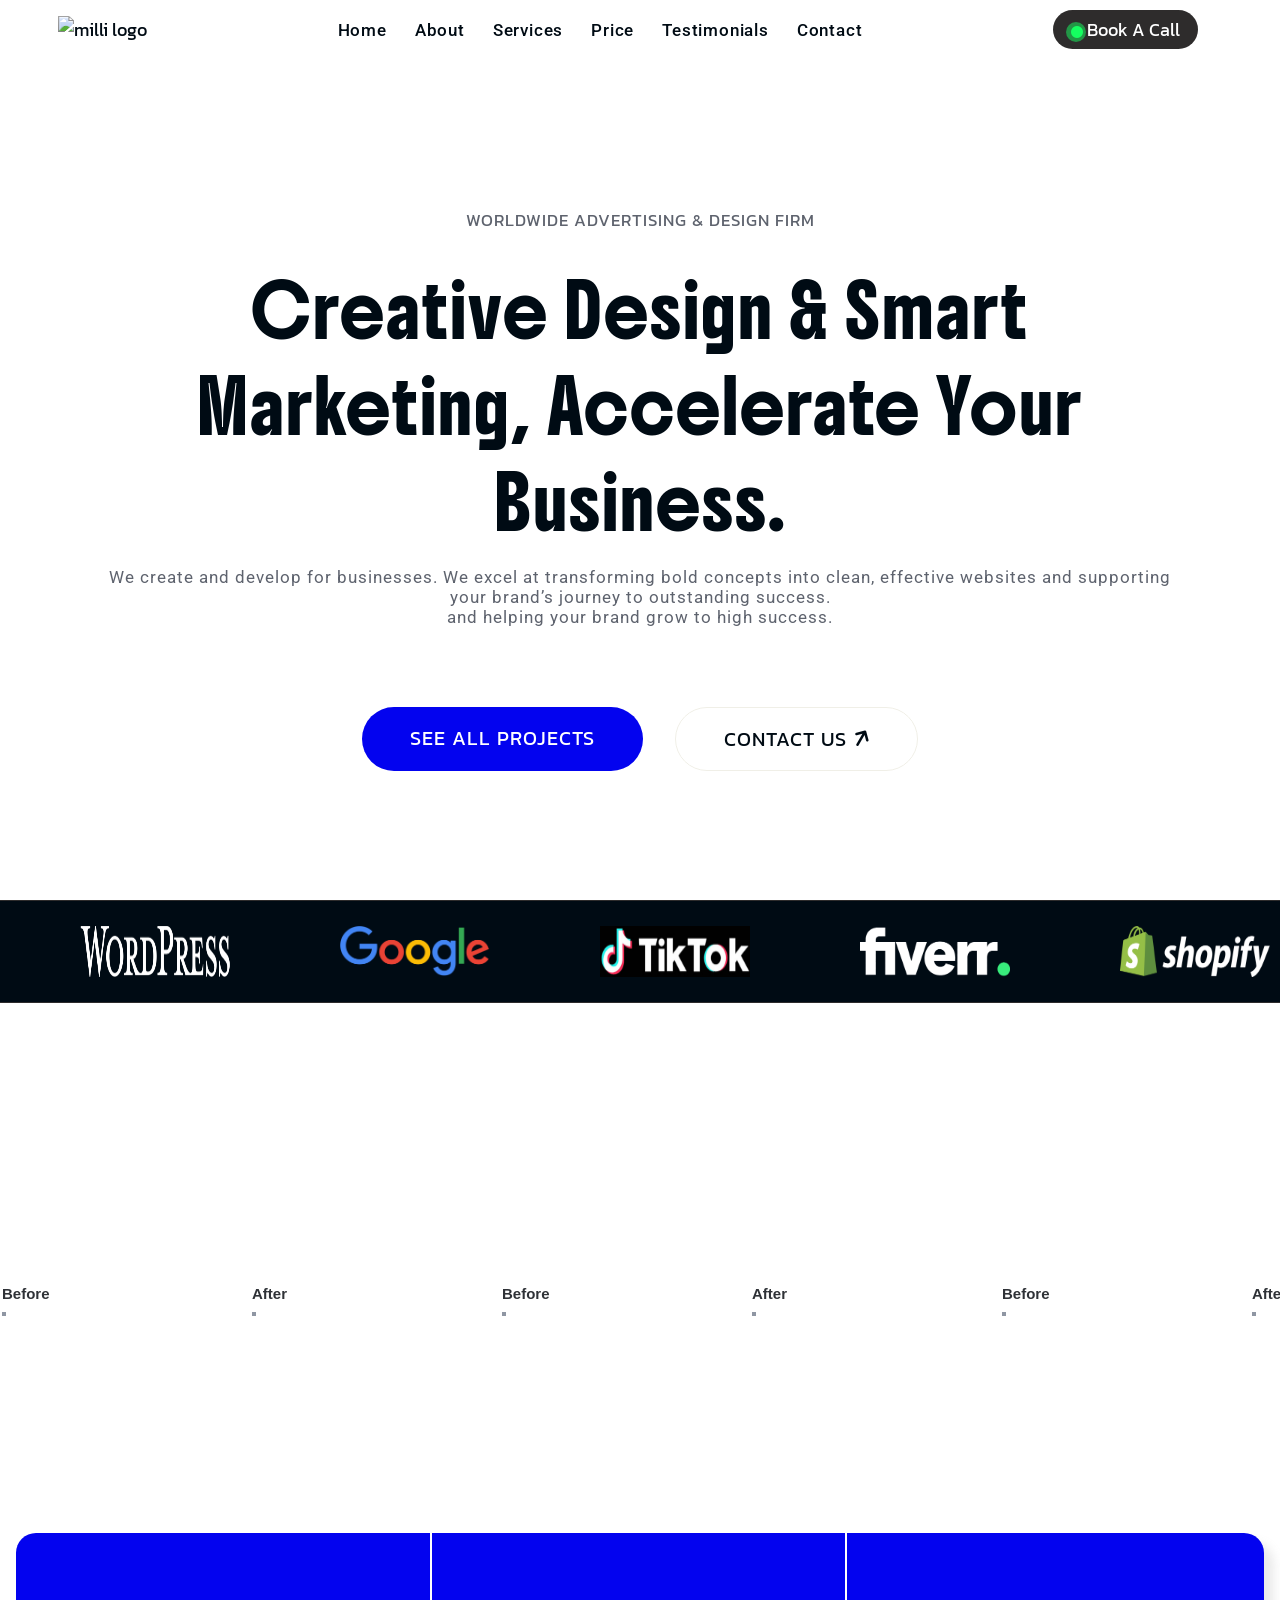
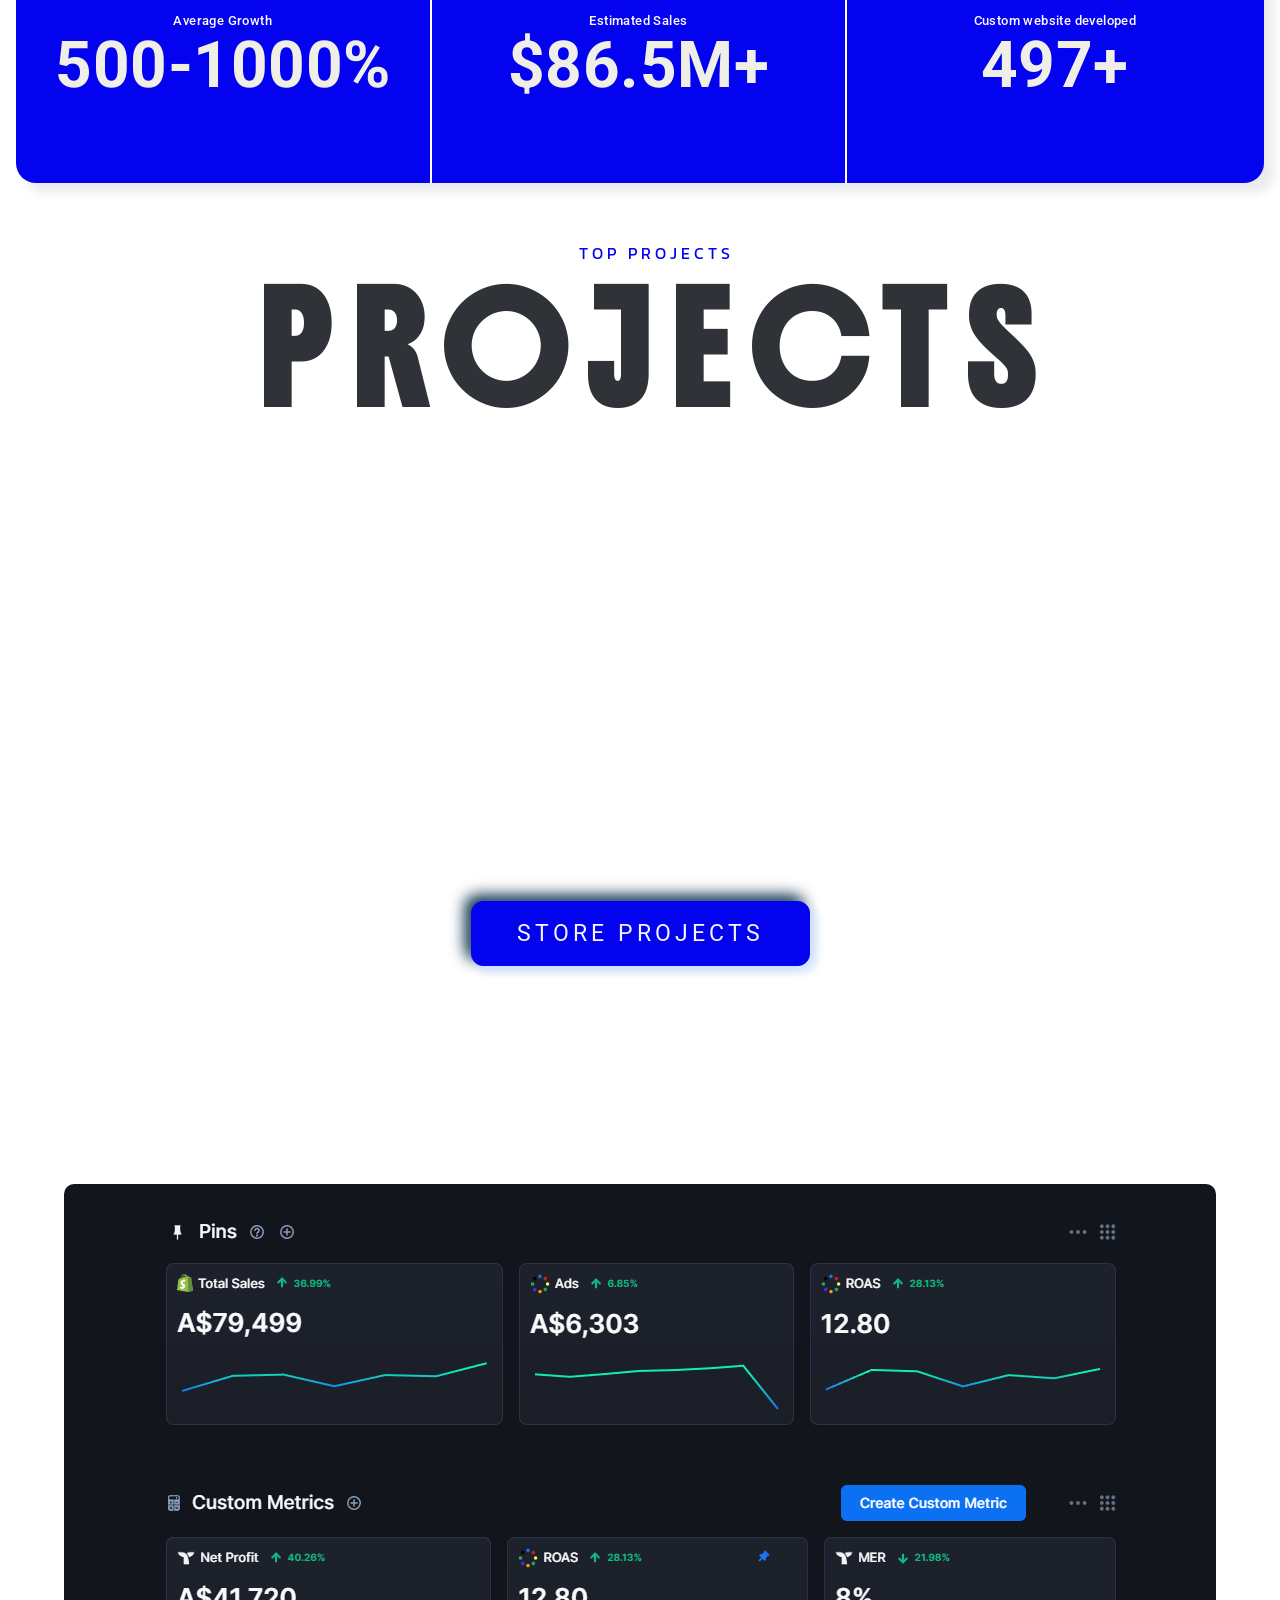
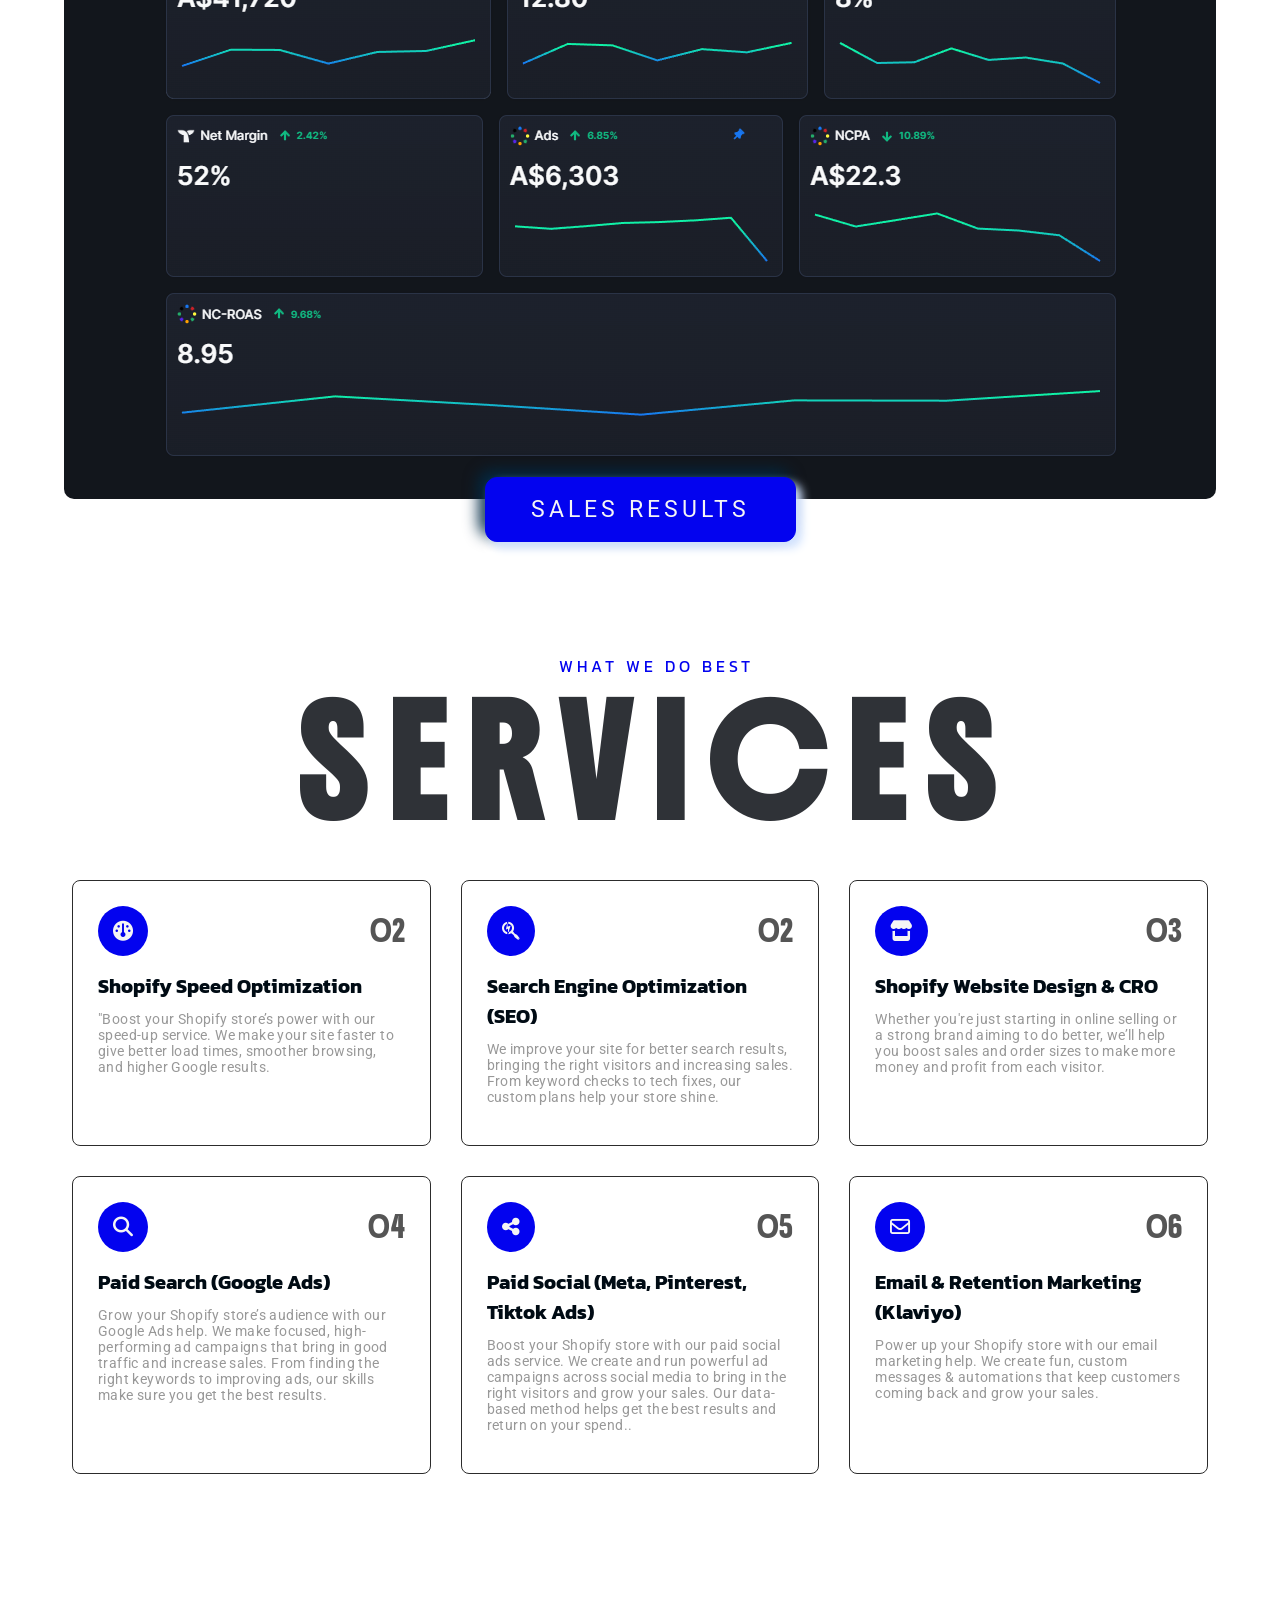
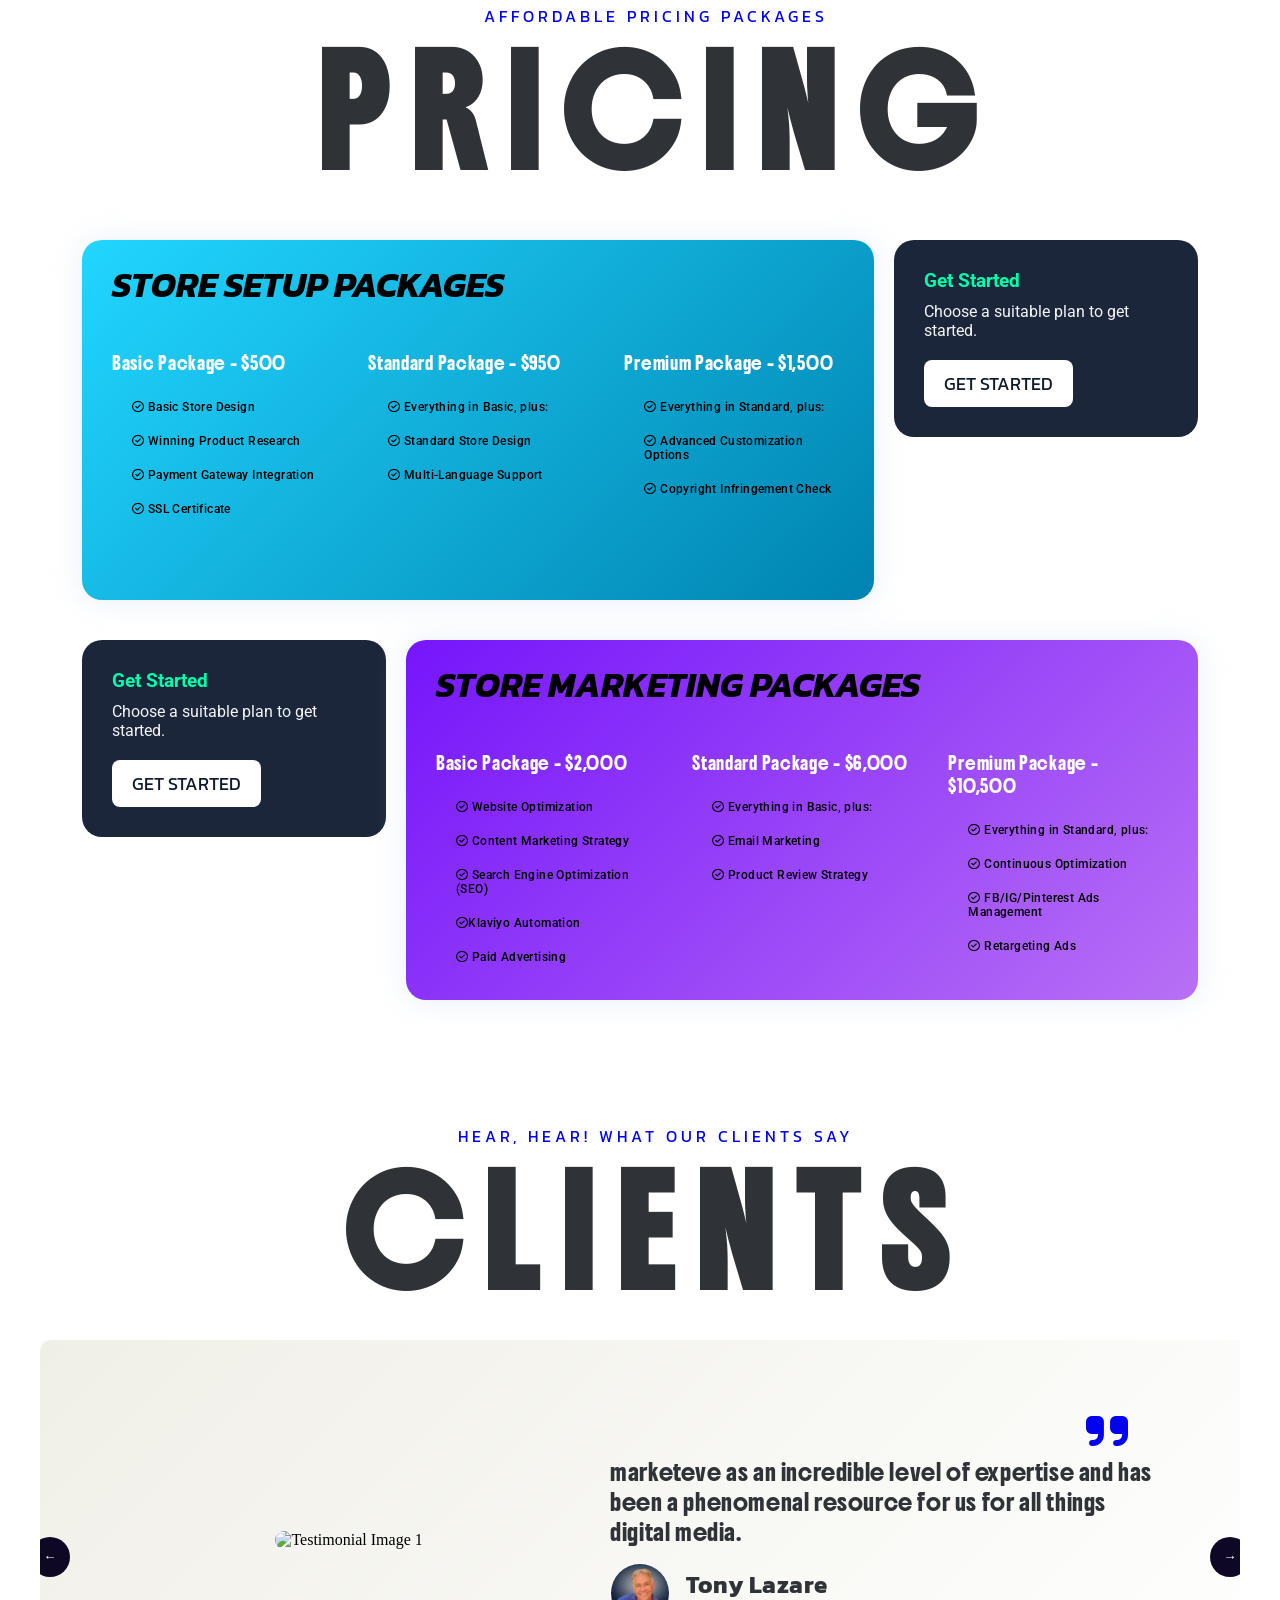
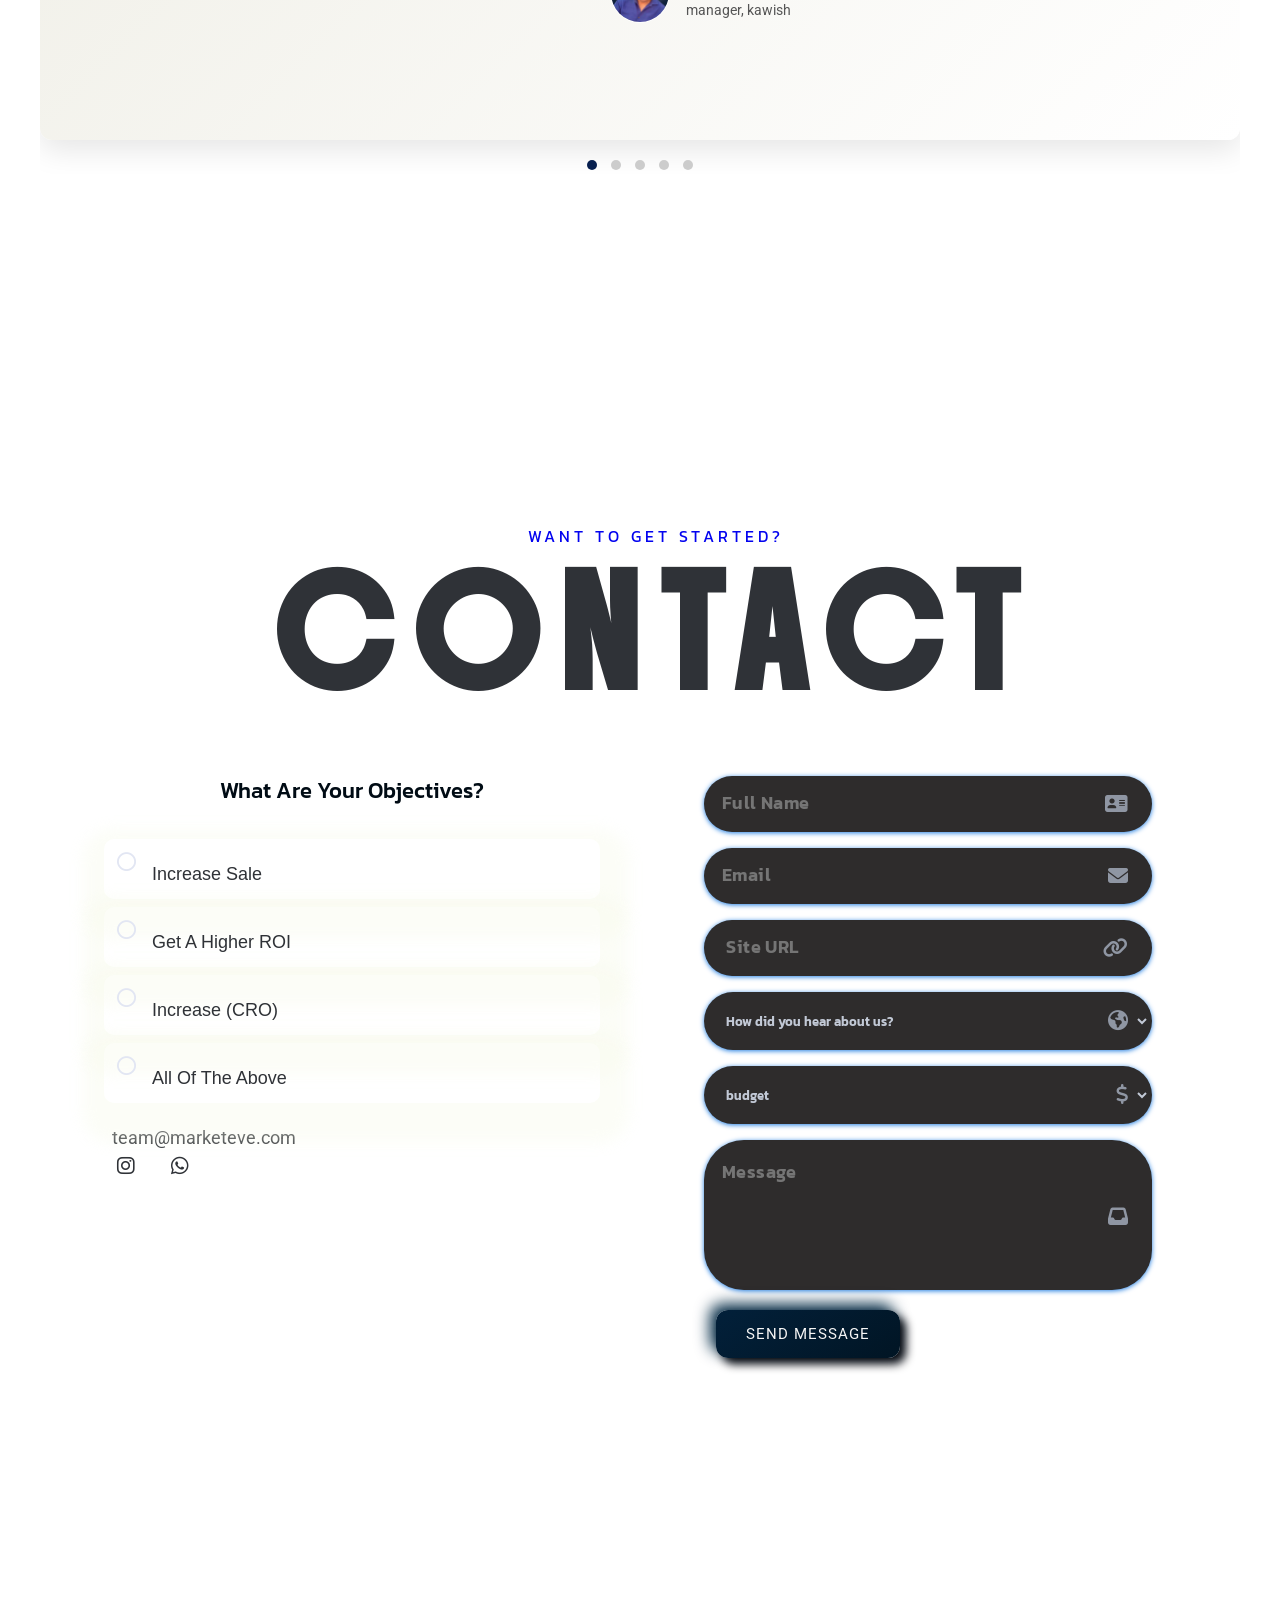
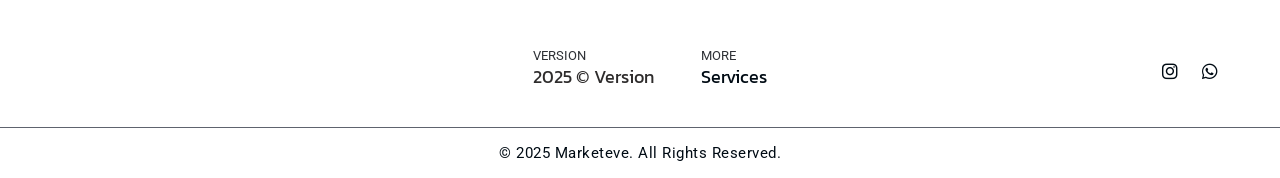
==== commit e1b39a02: "Update index.html" ====
--- a/marketeve/index.html
+++ b/marketeve/index.html
@@ -85,7 +85,7 @@
             <p>social handles</p>
             <div class="sic-ico">
       
-            <a href="https://www.instagram.com/marke.teve?igsh=NTRycnRsMXFlcXRh "><i class="fa-brands fa-instagram"></i></a> 
+            <a href="https://www.instagram.com/marketeve_mas?igsh=ZzQ4cGg2YjB0Y3No&utm_source=qr "><i class="fa-brands fa-instagram"></i></a> 
                  
              <a href=" https://wa.me/13147437453"><i class="fa-brands fa-whatsapp"></i> </a>
            
@@ -739,7 +739,7 @@
           <div class="com-info">
            <a href="mailto:team@marketeve.com"> <h6>team@marketeve.com</h6></a>
             <div class="com-soc">
-             <a href="https://www.instagram.com/marke.teve?igsh=NTRycnRsMXFlcXRh "><i class="fa-brands fa-instagram"></i></a> 
+             <a href="https://www.instagram.com/marketeve_mas?igsh=ZzQ4cGg2YjB0Y3No&utm_source=qr"><i class="fa-brands fa-instagram"></i></a> 
               <a href="https://wa.me/13147437453"><i class="fa-brands fa-whatsapp"></i> </a>
             </div>
           </div>
@@ -843,7 +843,7 @@
   </div>
 
   <div class="social">
-  <a href="https://www.instagram.com/marke.teve?igsh=NTRycnRsMXFlcXRh "><i class="fa-brands fa-instagram"></i></a> 
+  <a href="https://www.instagram.com/marketeve_mas?igsh=ZzQ4cGg2YjB0Y3No&utm_source=qr"><i class="fa-brands fa-instagram"></i></a> 
  <a href=" https://wa.me/13147437453"><i class="fa-brands fa-whatsapp"></i> </a>
    </div>
  </section>
@@ -866,4 +866,4 @@
   AOS.init();
 </script>
 
-</html>+</html>
